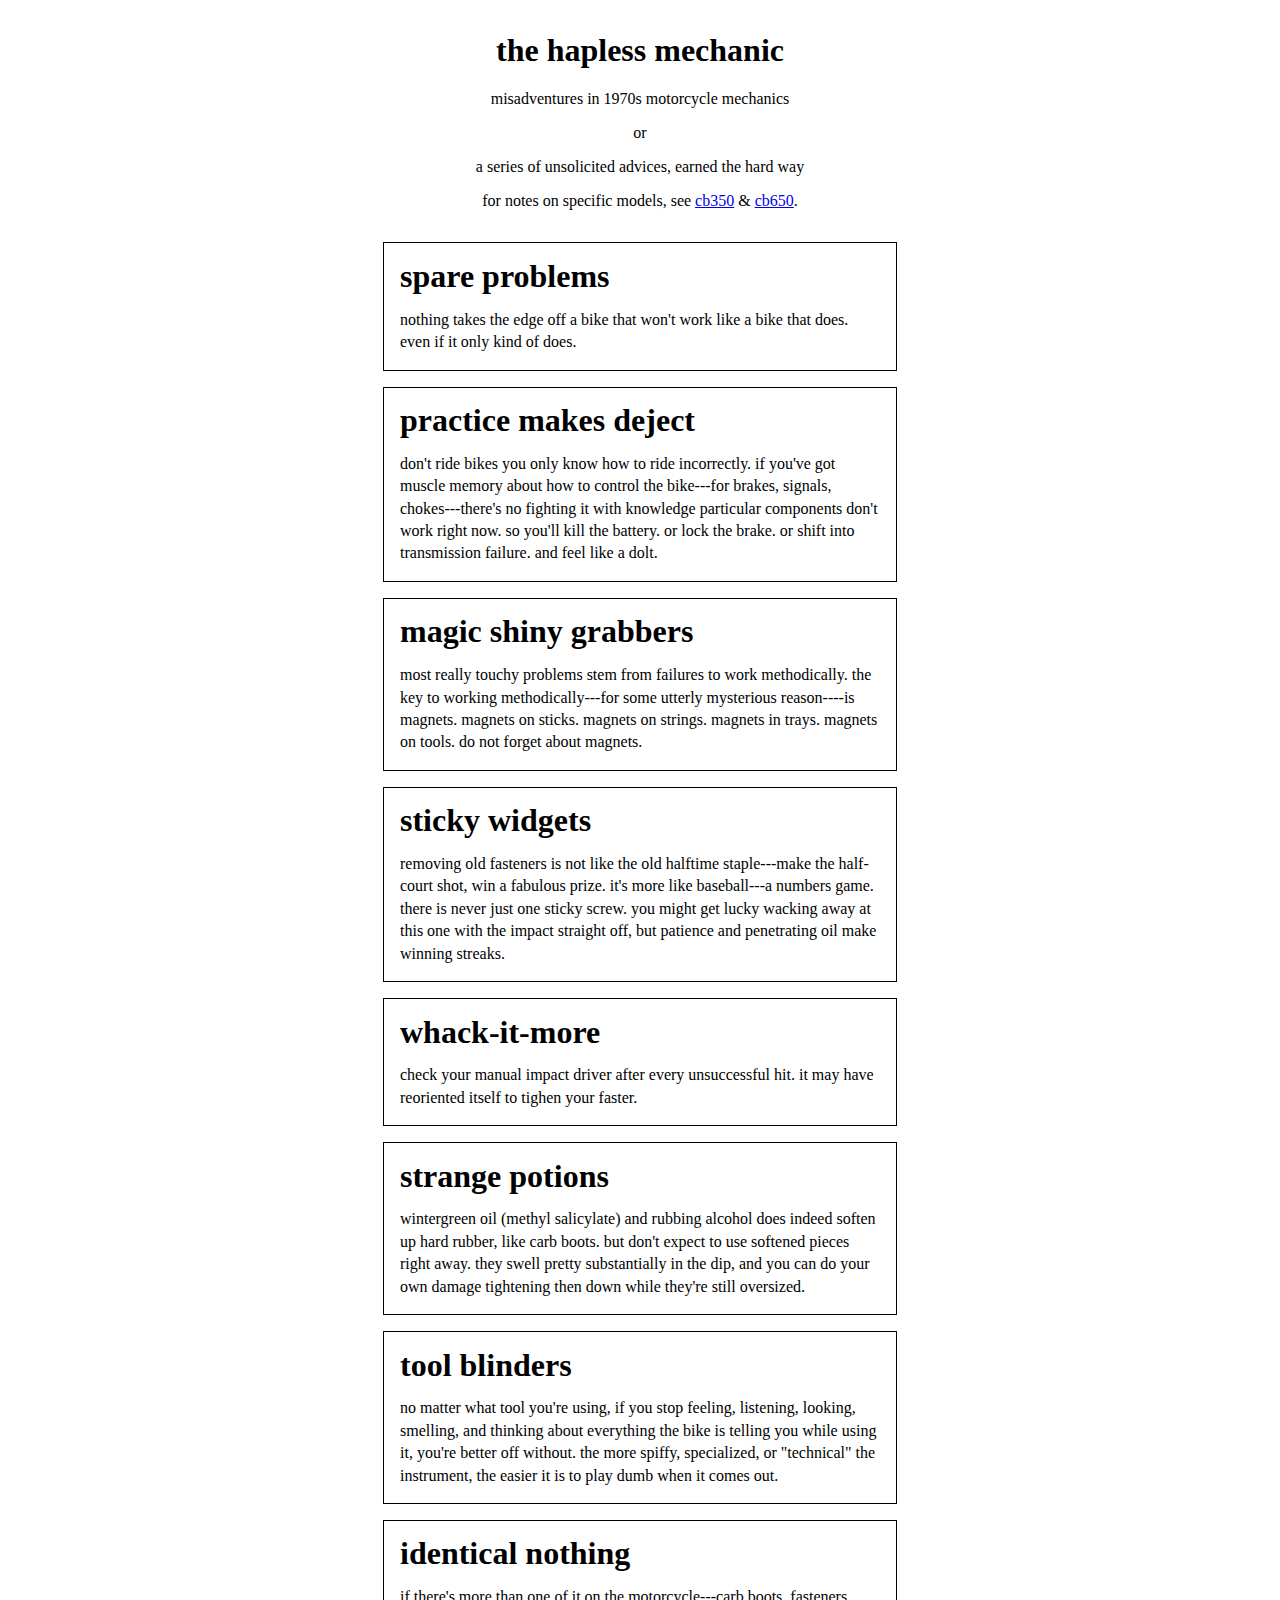
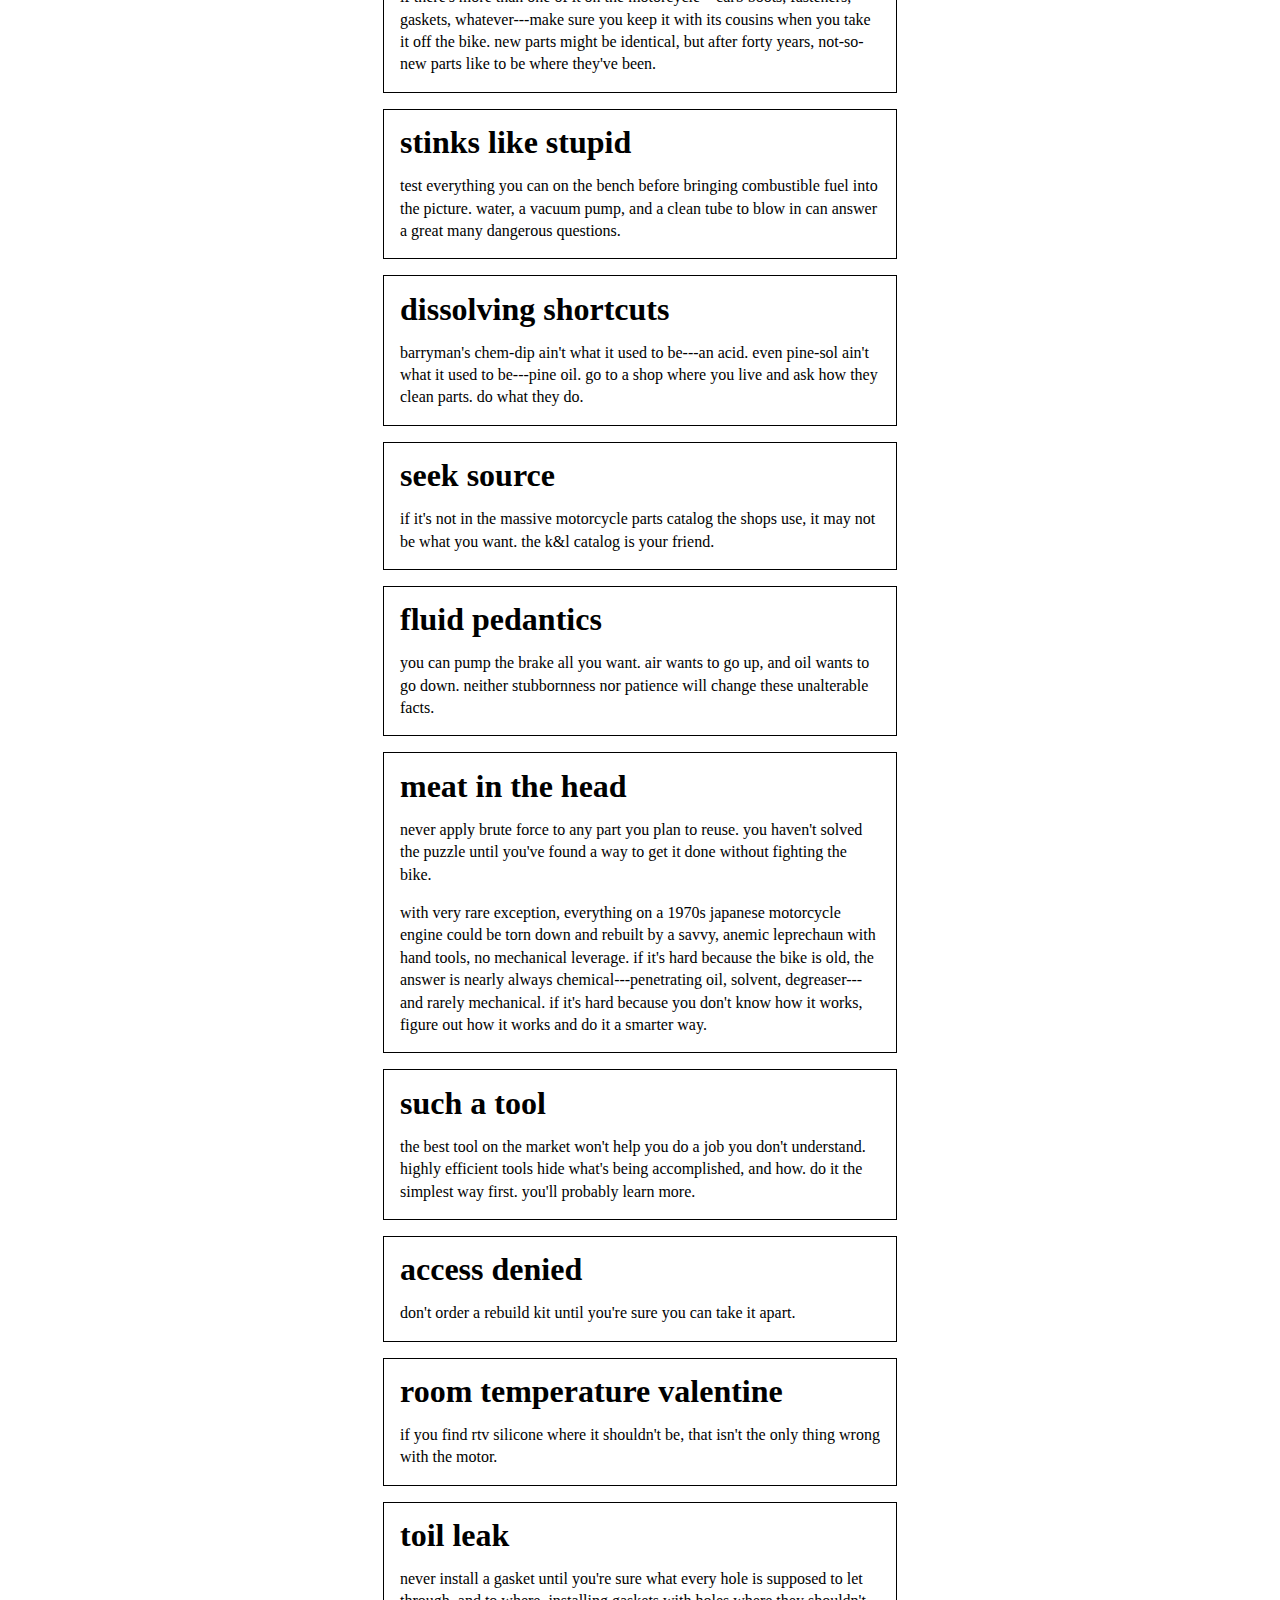
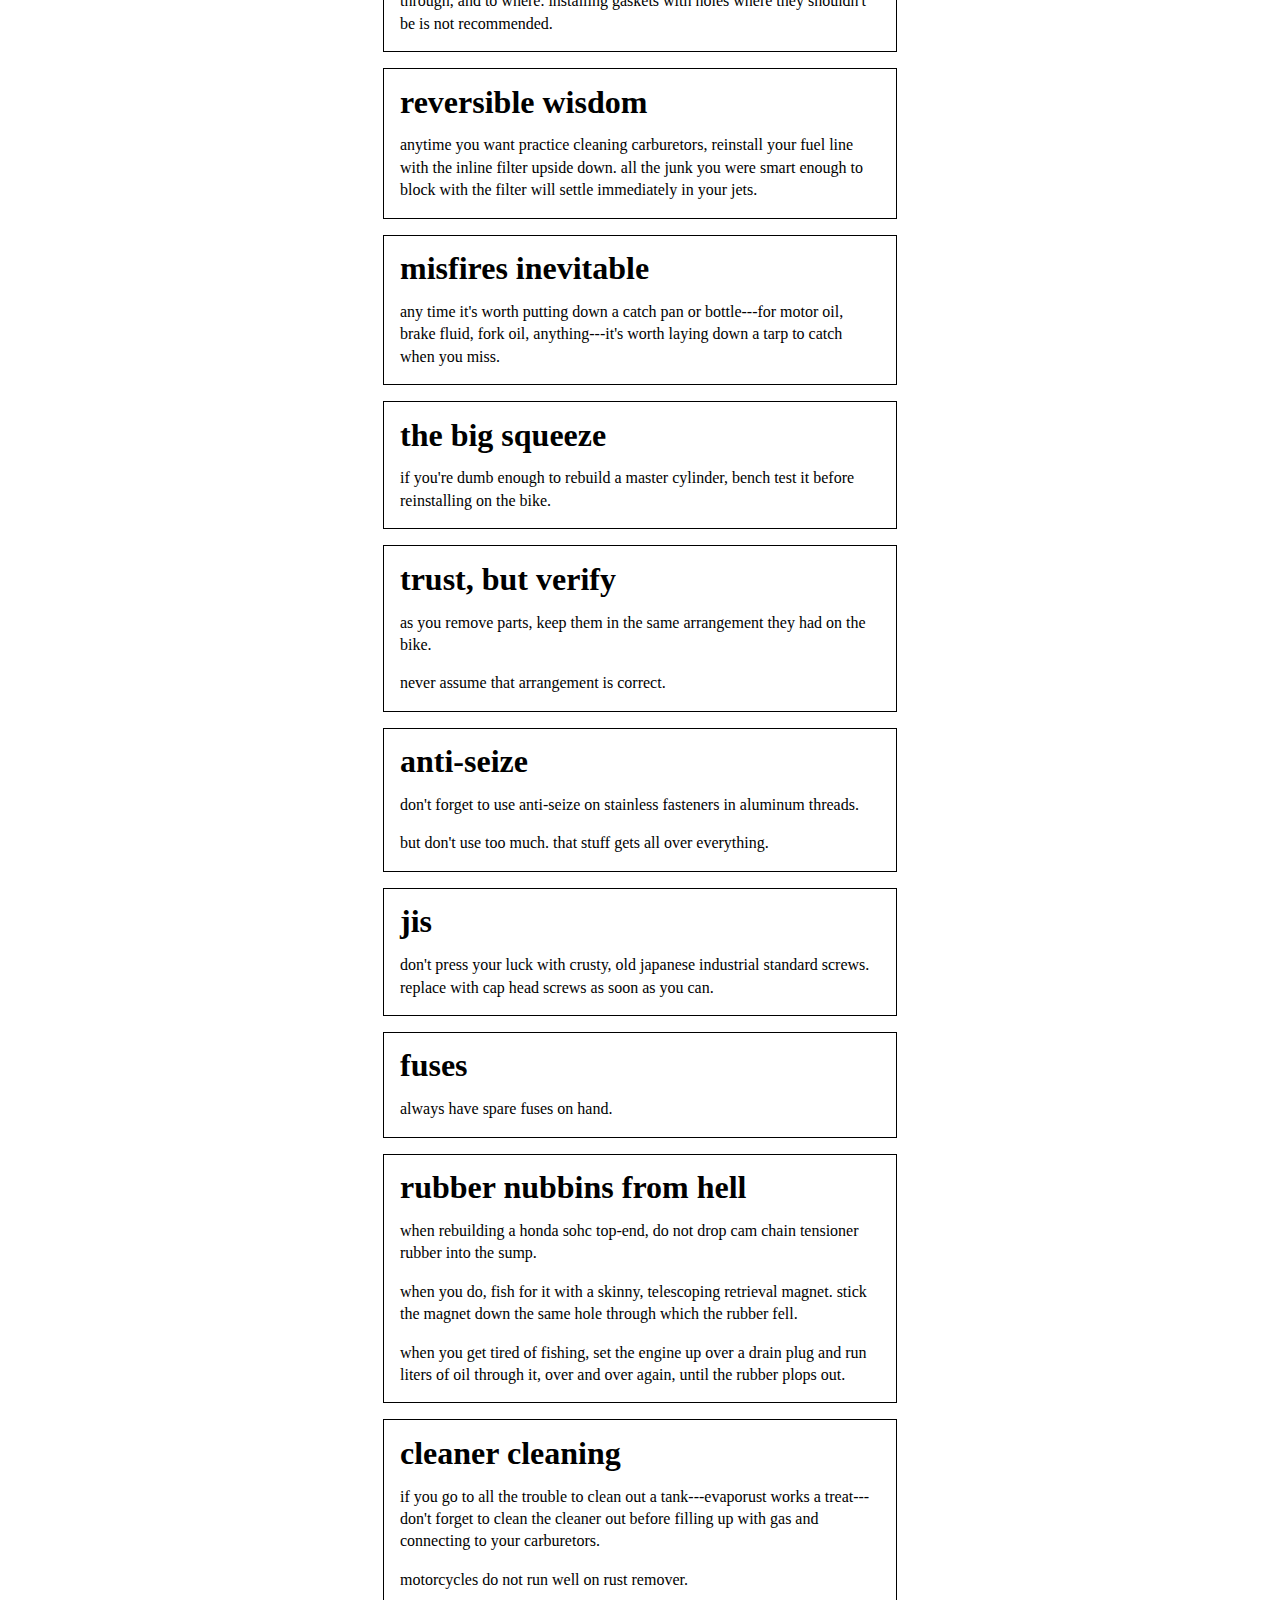
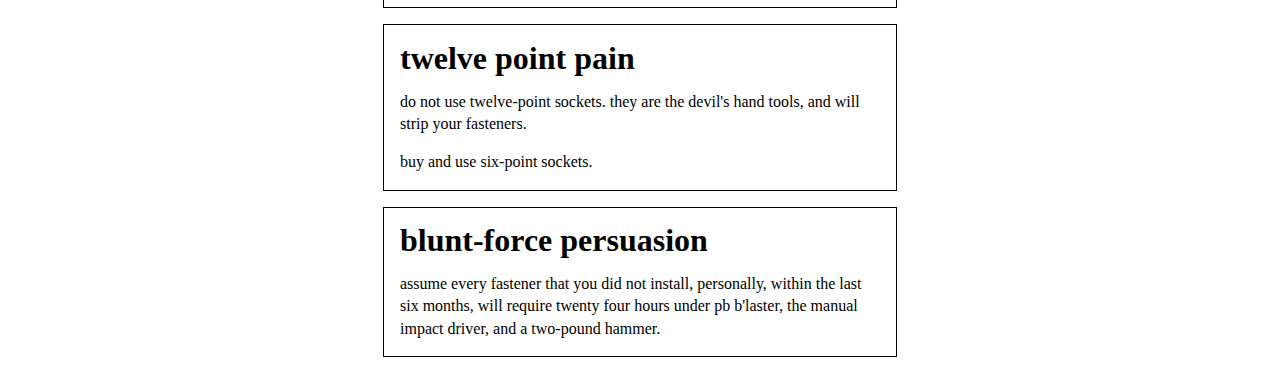
==== index.html @ 0951d763 "" ====
<!doctype html>
<html lang=en>
  <head>
    <meta charset=utf-8>
    <title>the hapless mechanic</title>
    <link rel=stylesheet href=styles.css>
  </head>

  <body>
    <header>
      <h1>The Hapless Mechanic</h1>
      <p>Misadventures in 1970s Motorcycle Mechanics</p>
      <p>or</p>
      <p>A series of unsolicited advices, earned the hard way</p>
      <p>
        For notes on specific models, see
        <a href="cb350.html">CB350</a> &amp;
        <a href="cb650.html">CB650</a>.
      </p>
    </header>

    <article id=number-27>
      <h1>Spare Problems</h1>
      <p>
        Nothing takes the edge off a bike that won't work like a bike
        that does.  Even if it only kind of does.
      </p>
    </article>

    <article id=number-27>
      <h1>Practice Makes Deject</h1>
      <p>
        Don't ride bikes you only know how to ride incorrectly.
        If you've got muscle memory about how to control the
        bike---for brakes, signals, chokes---there's no fighting it
        with knowledge particular components don't work right now.
        So you'll kill the battery.  Or lock the brake.  Or shift
        into transmission failure.  And feel like a dolt.
      </p>
    </article>

    <article id=number-26>
      <h1>Magic Shiny Grabbers</h1>
      <p>
        Most really touchy problems stem from failures to work
        methodically.  The key to working methodically---for some
        utterly mysterious reason----is magnets.  Magnets on sticks.
        Magnets on strings.  Magnets in trays.  Magnets on tools.
        Do not forget about magnets.
      </p>
    </article>

    <article id=number-25>
      <h1>Sticky Widgets</h1>
      <p>
        Removing old fasteners is not like the old halftime
        staple---make the half-court shot, win a fabulous prize.
        It's more like baseball---a numbers game.  There is never
        just one sticky screw.  You might get lucky wacking away
        at this one with the impact straight off, but patience and
        penetrating oil make winning streaks.
      </p>
    </article>

    <article id=number-24>
      <h1>Whack-it-More</h1>
      <p>
        Check your manual impact driver after every unsuccessful hit.
        It may have reoriented itself to tighen your faster.
      </p>
    </article>

    <article id=number-23>
      <h1>Strange Potions</h1>
      <p>
        Wintergreen oil (methyl salicylate) and rubbing alcohol does
        indeed soften up hard rubber, like carb boots.  But don't
        expect to use softened pieces right away.  They swell pretty
        substantially in the dip, and you can do your own damage
        tightening then down while they're still oversized.
      </p>
    </article>

    <article id=number-22>
      <h1>Tool Blinders</h1>
      <p>
        No matter what tool you're using, if you stop feeling,
        listening, looking, smelling, and thinking about everything the
        bike is telling you while using it, you're better off without.
        The more spiffy, specialized, or "technical" the instrument,
        the easier it is to play dumb when it comes out.
      </p>
    </article>

    <article id=number-21>
      <h1>Identical Nothing</h1>
      <p>
        If there's more than one of it on the motorcycle---carb boots,
        fasteners, gaskets, whatever---make sure you keep it with
        its cousins when you take it off the bike.  New parts might
        be identical, but after forty years, not-so-new parts like
        to be where they've been.
      </p>
    </article>

    <article id=number-20>
      <h1>Stinks Like Stupid</h1>
      <p>
        Test everything you can on the bench before bringing
        combustible fuel into the picture.  Water, a vacuum pump,
        and a clean tube to blow in can answer a great many dangerous
        questions.
      </p>
    </article>

    <article id=number-19>
      <h1>Dissolving Shortcuts</h1>
      <p>
        Barryman's Chem-Dip ain't what it used to be---an acid.
        Even Pine-Sol ain't what it used to be---pine oil.
        Go to a shop where you live and ask how they clean parts.
        Do what they do.
      </p>
    </article>

    <article id=number-18>
      <h1>Seek Source</h1>
      <p>
        If it's not in the massive motorcycle parts catalog the shops
        use, it may not be what you want.  The K&amp;L catalog is
        your friend.
      </p>
    </article>

    <article id=number-17>
      <h1>Fluid Pedantics</h1>
      <p>
        You can pump the brake all you want.  Air wants to go up,
        and oil wants to go down.  Neither stubbornness nor patience
        will change these unalterable facts.
      </p>
    </article>

    <article id=number-16>
      <h1>Meat in the Head</h1>
      <p>
        Never apply brute force to any part you plan to reuse.
        You haven't solved the puzzle until you've found a way to
        get it done without fighting the bike.
      </p>
      <p>
        With very rare exception, everything on a 1970s Japanese
        motorcycle engine could be torn down and rebuilt by a savvy,
        anemic leprechaun with hand tools, no mechanical leverage.
        If it's hard because the bike is old, the answer is nearly
        always chemical---penetrating oil, solvent, degreaser---and
        rarely mechanical.  If it's hard because you don't know how
        it works, figure out how it works and do it a smarter way.
      </p>
    </article>

    <article id=number-15>
      <h1>Such a Tool</h1>
      <p>
        The best tool on the market won't help you do a job you
        don't understand.  Highly efficient tools hide what's
        being accomplished, and how.  Do it the simplest way first.
        You'll probably learn more.
      </p>
    </article>

    <article id=number-14>
      <h1>Access Denied</h1>
      <p>
        Don't order a rebuild kit until you're sure you can take
        it apart.
      </p>
    </article>

    <article id=number-13>
      <h1>Room Temperature Valentine</h1>
      <p>
        If you find RTV silicone where it shouldn't be, that isn't
        the only thing wrong with the motor.
      </p>
    </article>

    <article id=number-12>
      <h1>Toil Leak</h1>
      <p>
        Never install a gasket until you're sure what every hole is
        supposed to let through, and to where.  Installing gaskets
        with holes where they shouldn't be is not recommended.
      </p>
    </article>

    <article id=number-11>
      <h1>Reversible Wisdom</h1>
      <p>
        Anytime you want practice cleaning carburetors, reinstall your
        fuel line with the inline filter upside down.  All the junk
        you were smart enough to block with the filter will settle
        immediately in your jets.
      </p>
    </article>

    <article id=number-10>
      <h1>Misfires Inevitable</h1>
      <p>
        Any time it's worth putting down a catch pan or bottle---for
        motor oil, brake fluid, fork oil, anything---it's worth
        laying down a tarp to catch when you miss.
      </p>
    </article>

    <article id=number-9>
      <h1>The Big Squeeze</h1>
      <p>
        If you're dumb enough to rebuild a master cylinder, bench
        test it before reinstalling on the bike.
      </p>
    </article>

    <article id=number-8>
      <h1>Trust, But Verify</h1>
      <p>
        As you remove parts, keep them in the same arrangement they
        had on the bike.
      </p>
      <p>
        Never assume that arrangement is correct.
      </p>
    </article>

    <article id=number-7>
      <h1>Anti-seize</h1>
      <p>
        Don't forget to use anti-seize on stainless fasteners in
        aluminum threads.
      </p>
      <p>
        But don't use too much.  That stuff gets all over everything.
      </p>
    </article>

    <article id=number-6>
      <h1>JIS</h1>
      <p>
        Don't press your luck with crusty, old Japanese Industrial Standard screws.
        Replace with cap head screws as soon as you can.
      </p>
    </article>

    <article id=number-5>
      <h1>Fuses</h1>
      <p>
        Always have spare fuses on hand.
      </p>
    </article>

    <article id=number-4>
      <h1>Rubber Nubbins from Hell</h1>
      <p>
        When rebuilding a Honda SOHC top-end, do not drop cam chain
        tensioner rubber into the sump.
      </p>
      <p>
        When you do, fish for it with a skinny, telescoping retrieval
        magnet.  Stick the magnet down the same hole through which
        the rubber fell.
      </p>
      <p>
        When you get tired of fishing, set the engine up over a drain
        plug and run liters of oil through it, over and over again,
        until the rubber plops out.
      </p>
    </article>

    <article id=number-3>
      <h1>Cleaner Cleaning</h1>
      <p>
        If you go to all the trouble to clean out a tank---EvapoRust
        works a treat---don't forget to clean the cleaner out before
        filling up with gas and connecting to your carburetors.
      </p>
      <p>
        Motorcycles do not run well on rust remover.
      </p>
    </article>

    <article id=number-2>
      <h1>Twelve Point Pain</h1>
      <p>
        Do not use twelve-point sockets.  They are the Devil's
        hand tools, and will strip your fasteners.
      </p>
      <p>
        Buy and use six-point sockets.
      </p>
    </article>

    <article id=number-1>
      <h1>Blunt-Force Persuasion</h1>
      <p>
        Assume every fastener that you did not install, personally,
        within the last six months, will require twenty four hours
        under PB B'Laster, the manual impact driver, and a two-pound
        hammer.
      </p>
    </article>
  </body>
</html>
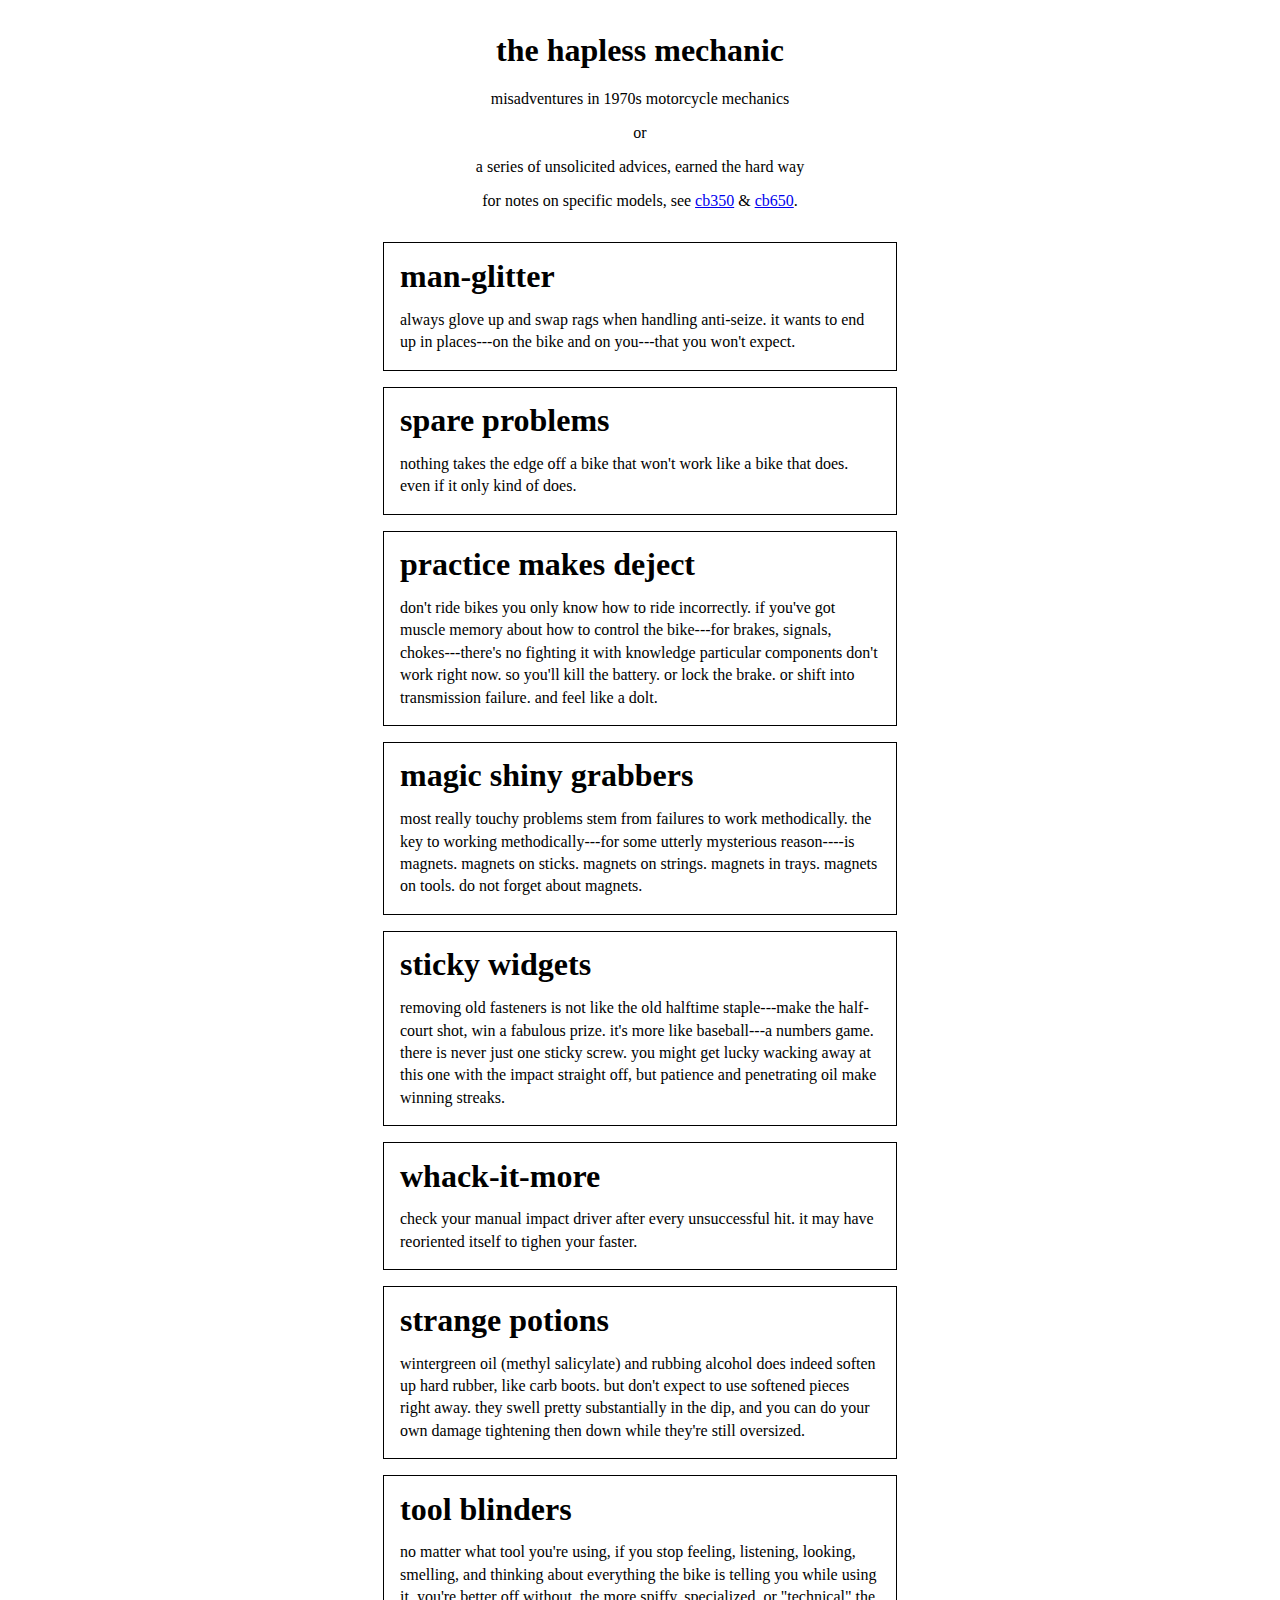
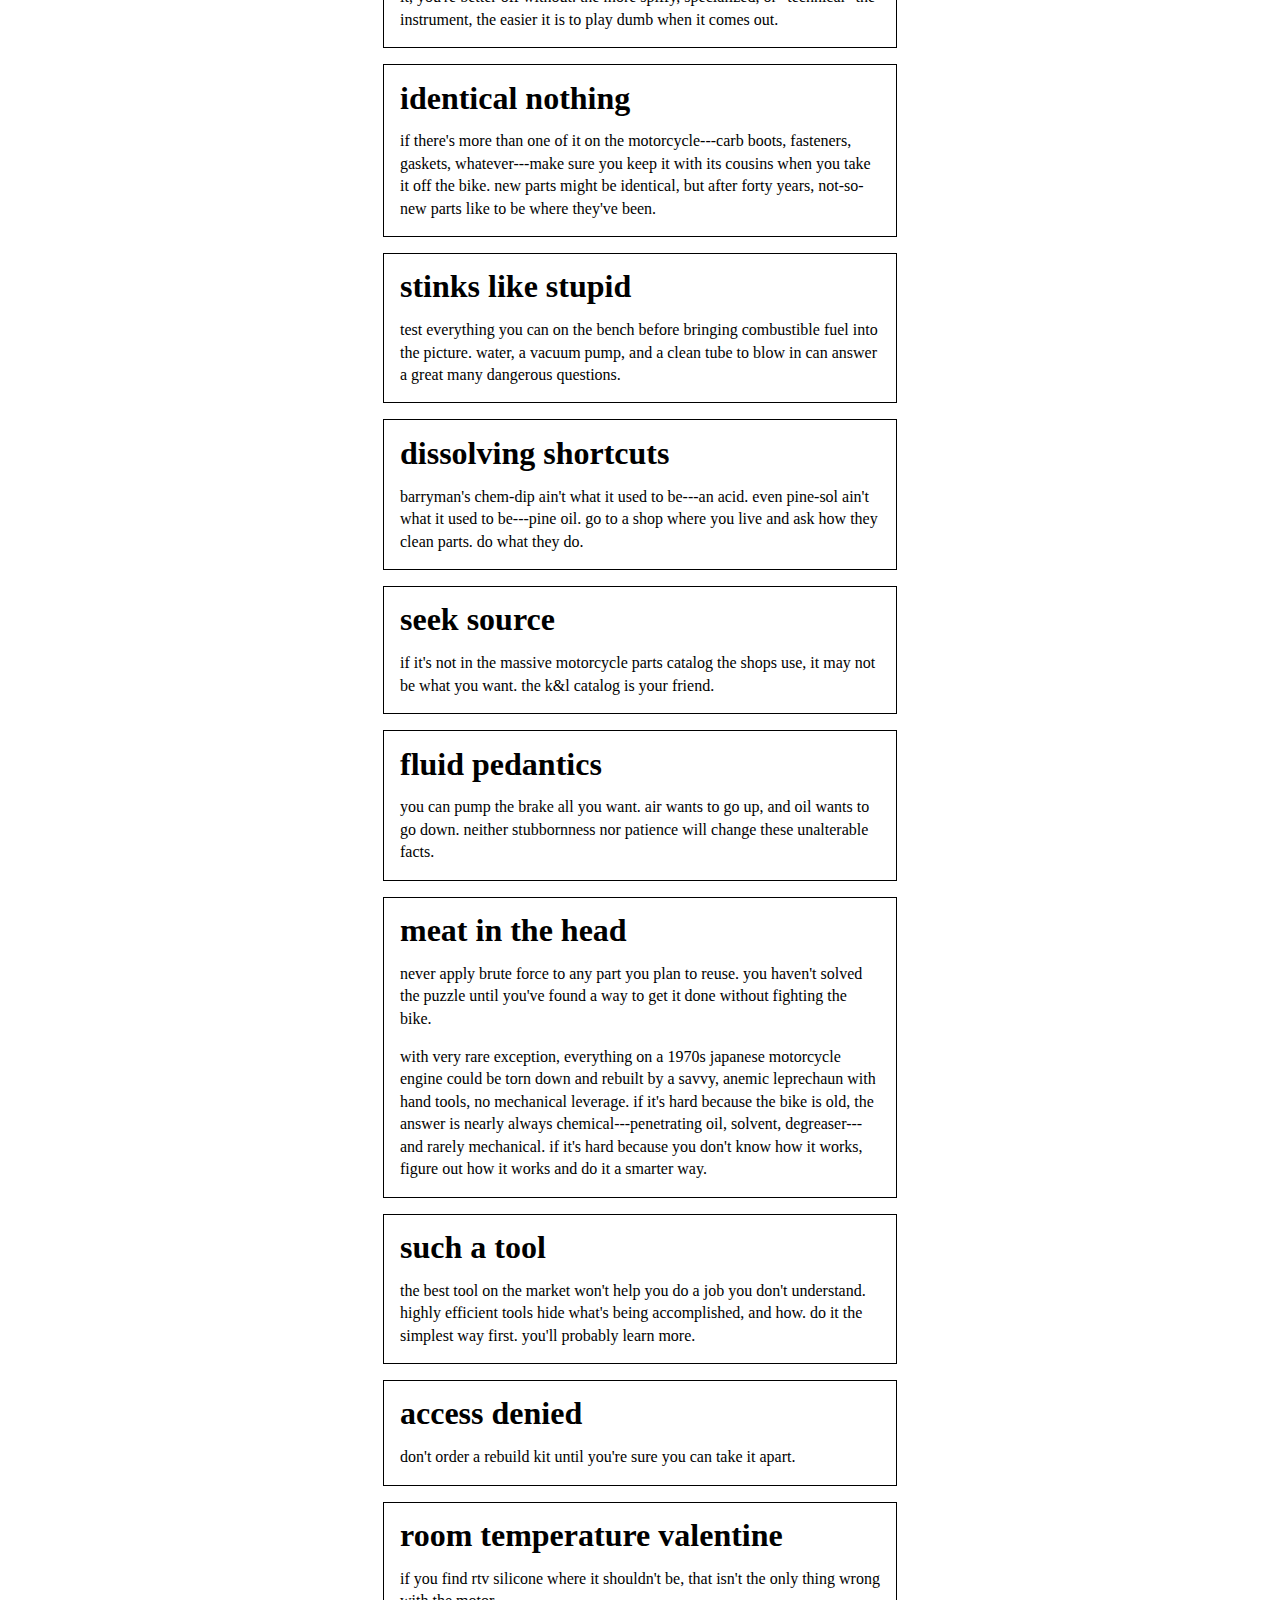
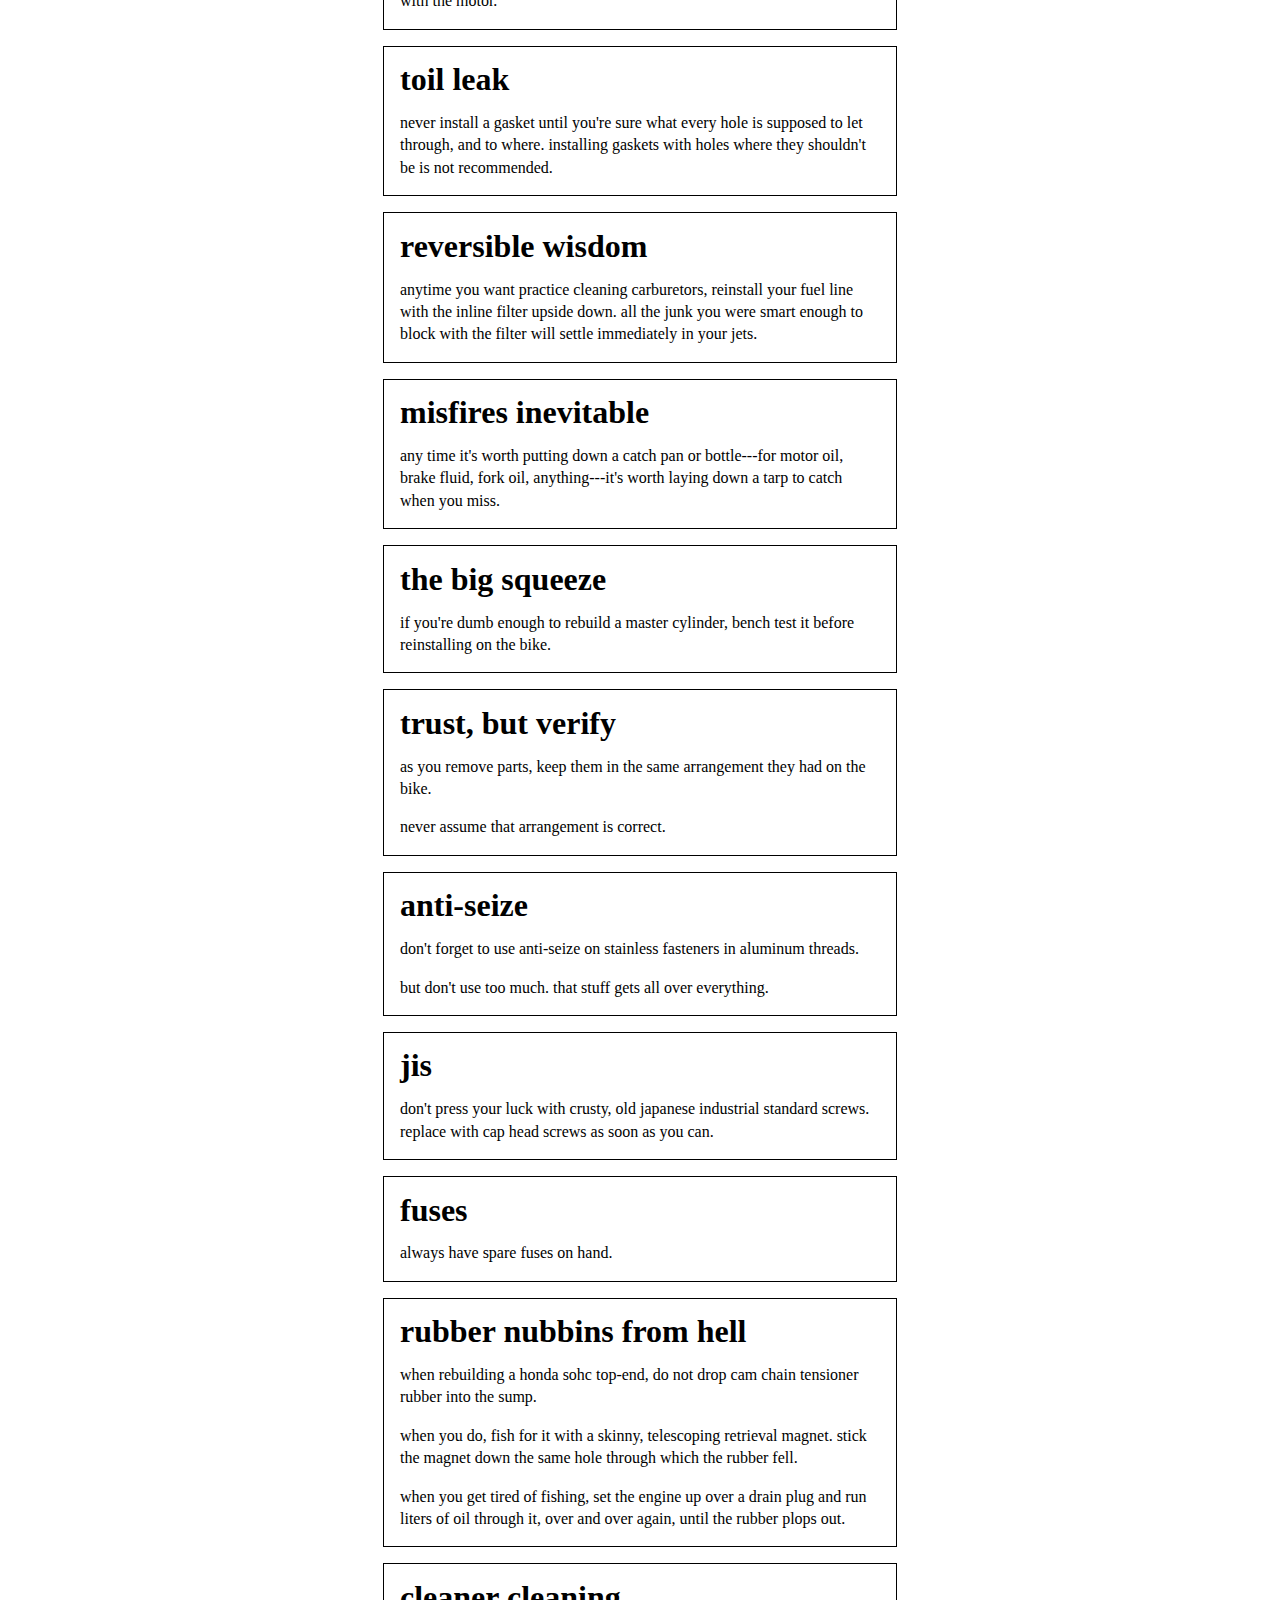
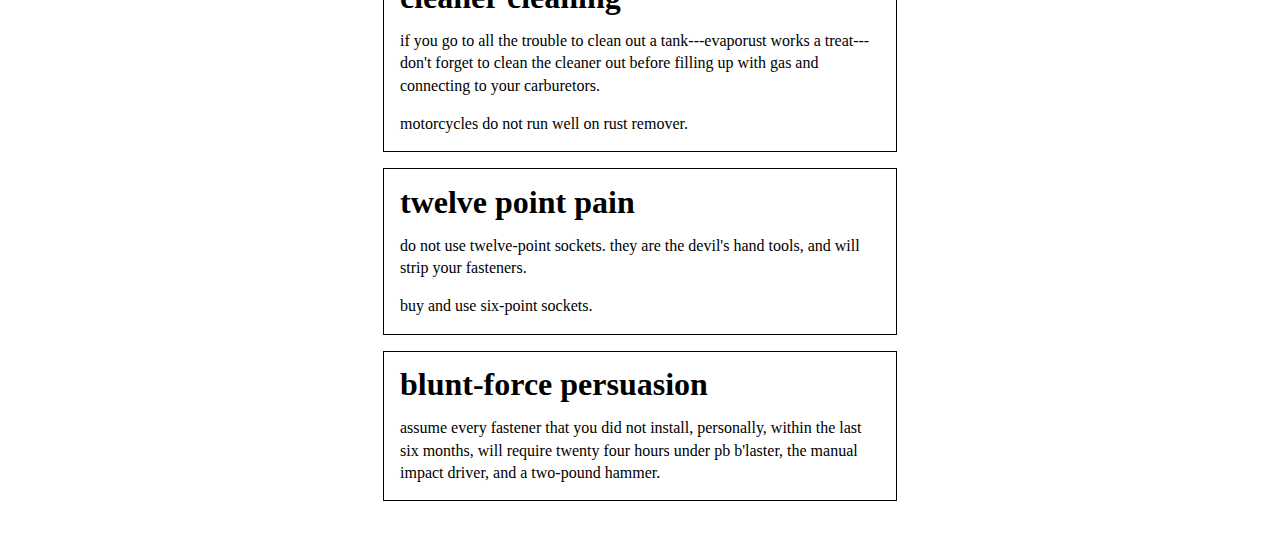
==== commit cd223cb2: "" ====
--- a/index.html
+++ b/index.html
@@ -19,7 +19,16 @@
       </p>
     </header>
 
-    <article id=number-27>
+    <article id=number-29>
+      <h1>Man-Glitter</h1>
+      <p>
+        Always glove up and swap rags when handling anti-seize.
+        It wants to end up in places---on the bike and on you---that
+        you won't expect.
+      </p>
+    </article>
+
+    <article id=number-28>
       <h1>Spare Problems</h1>
       <p>
         Nothing takes the edge off a bike that won't work like a bike
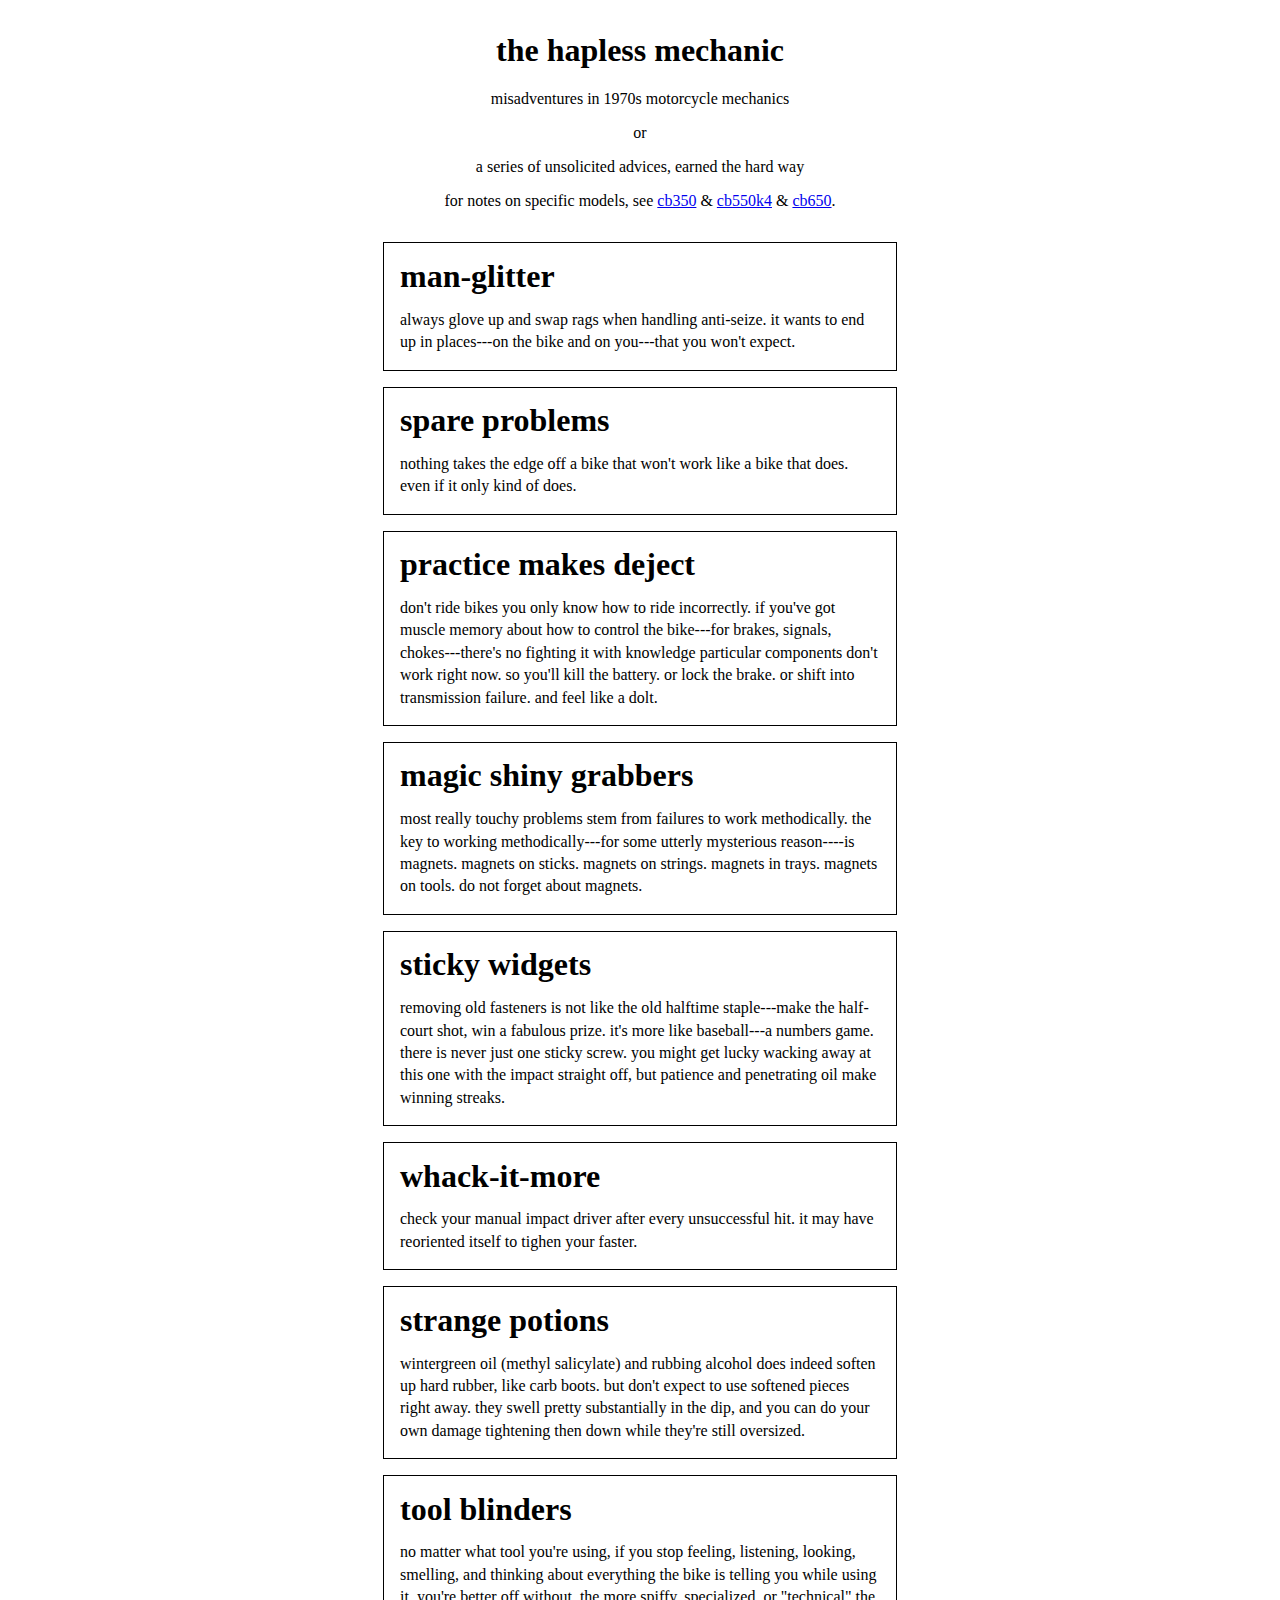
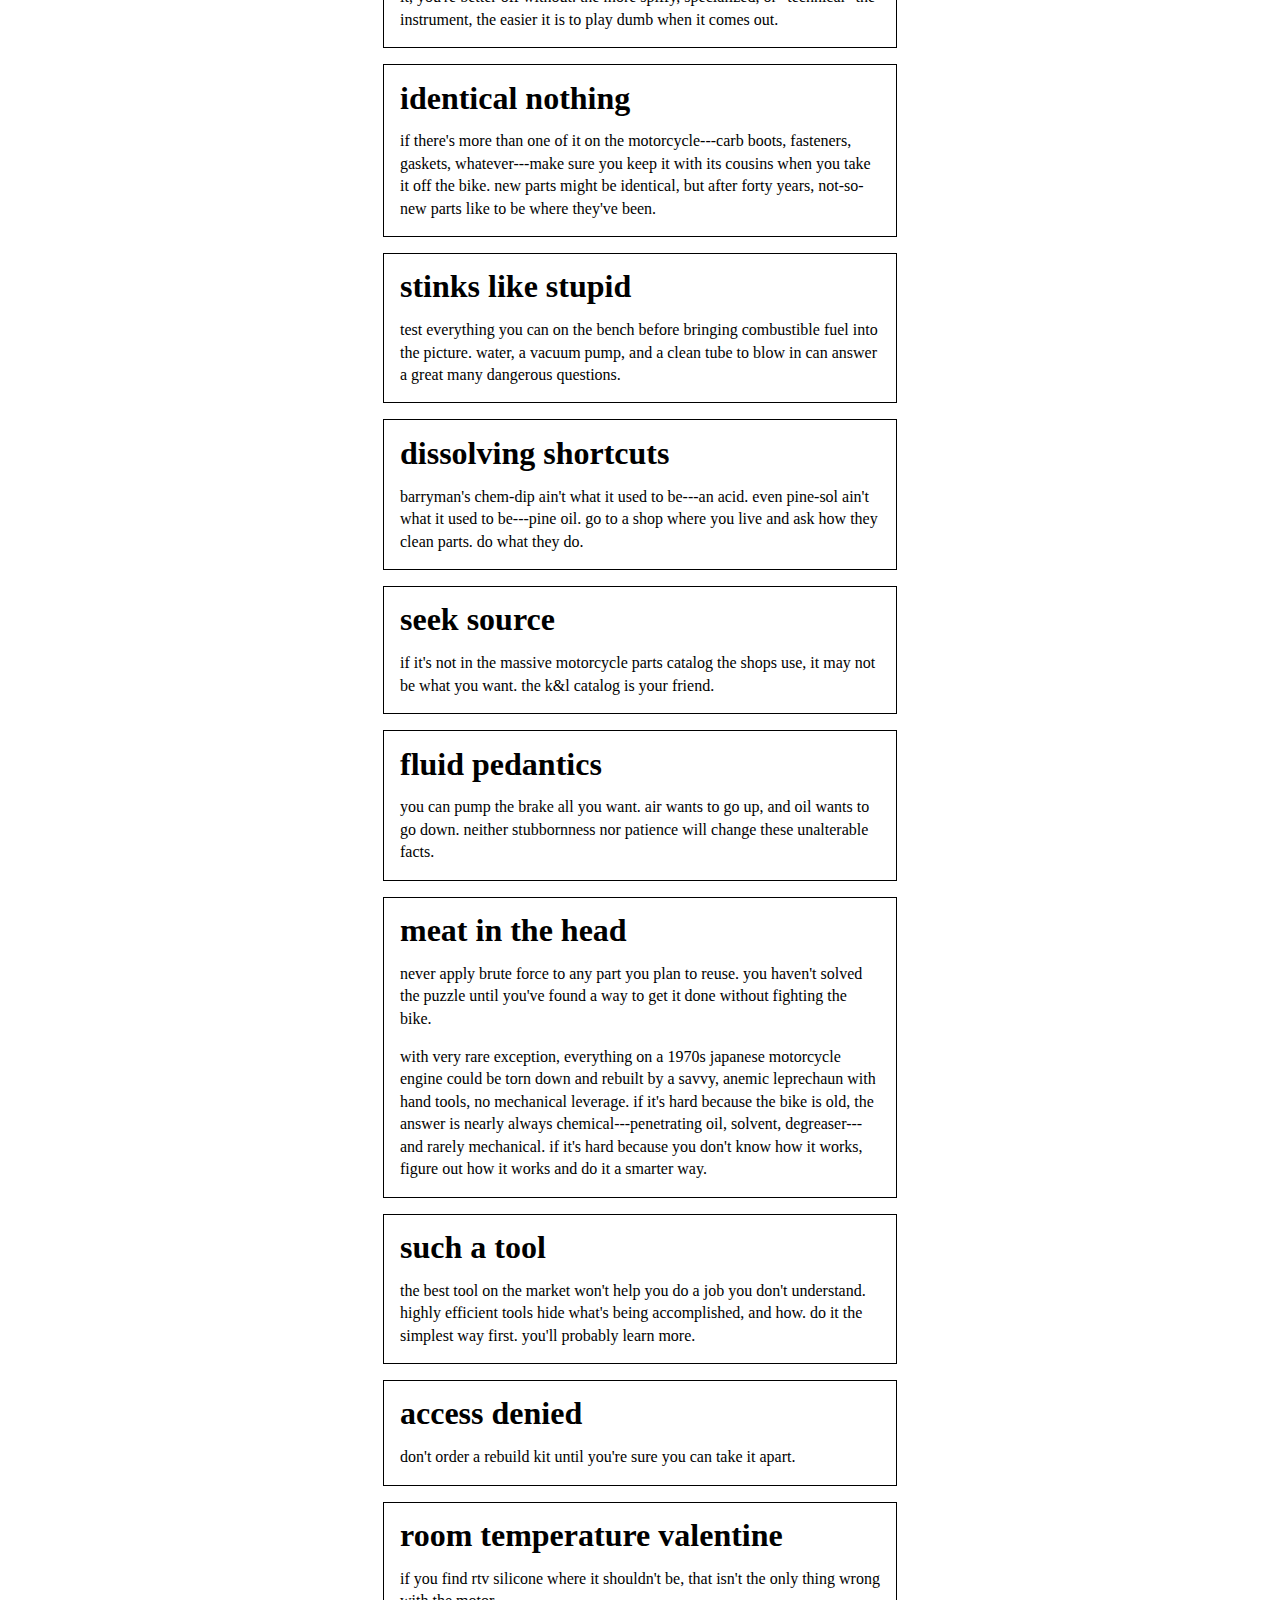
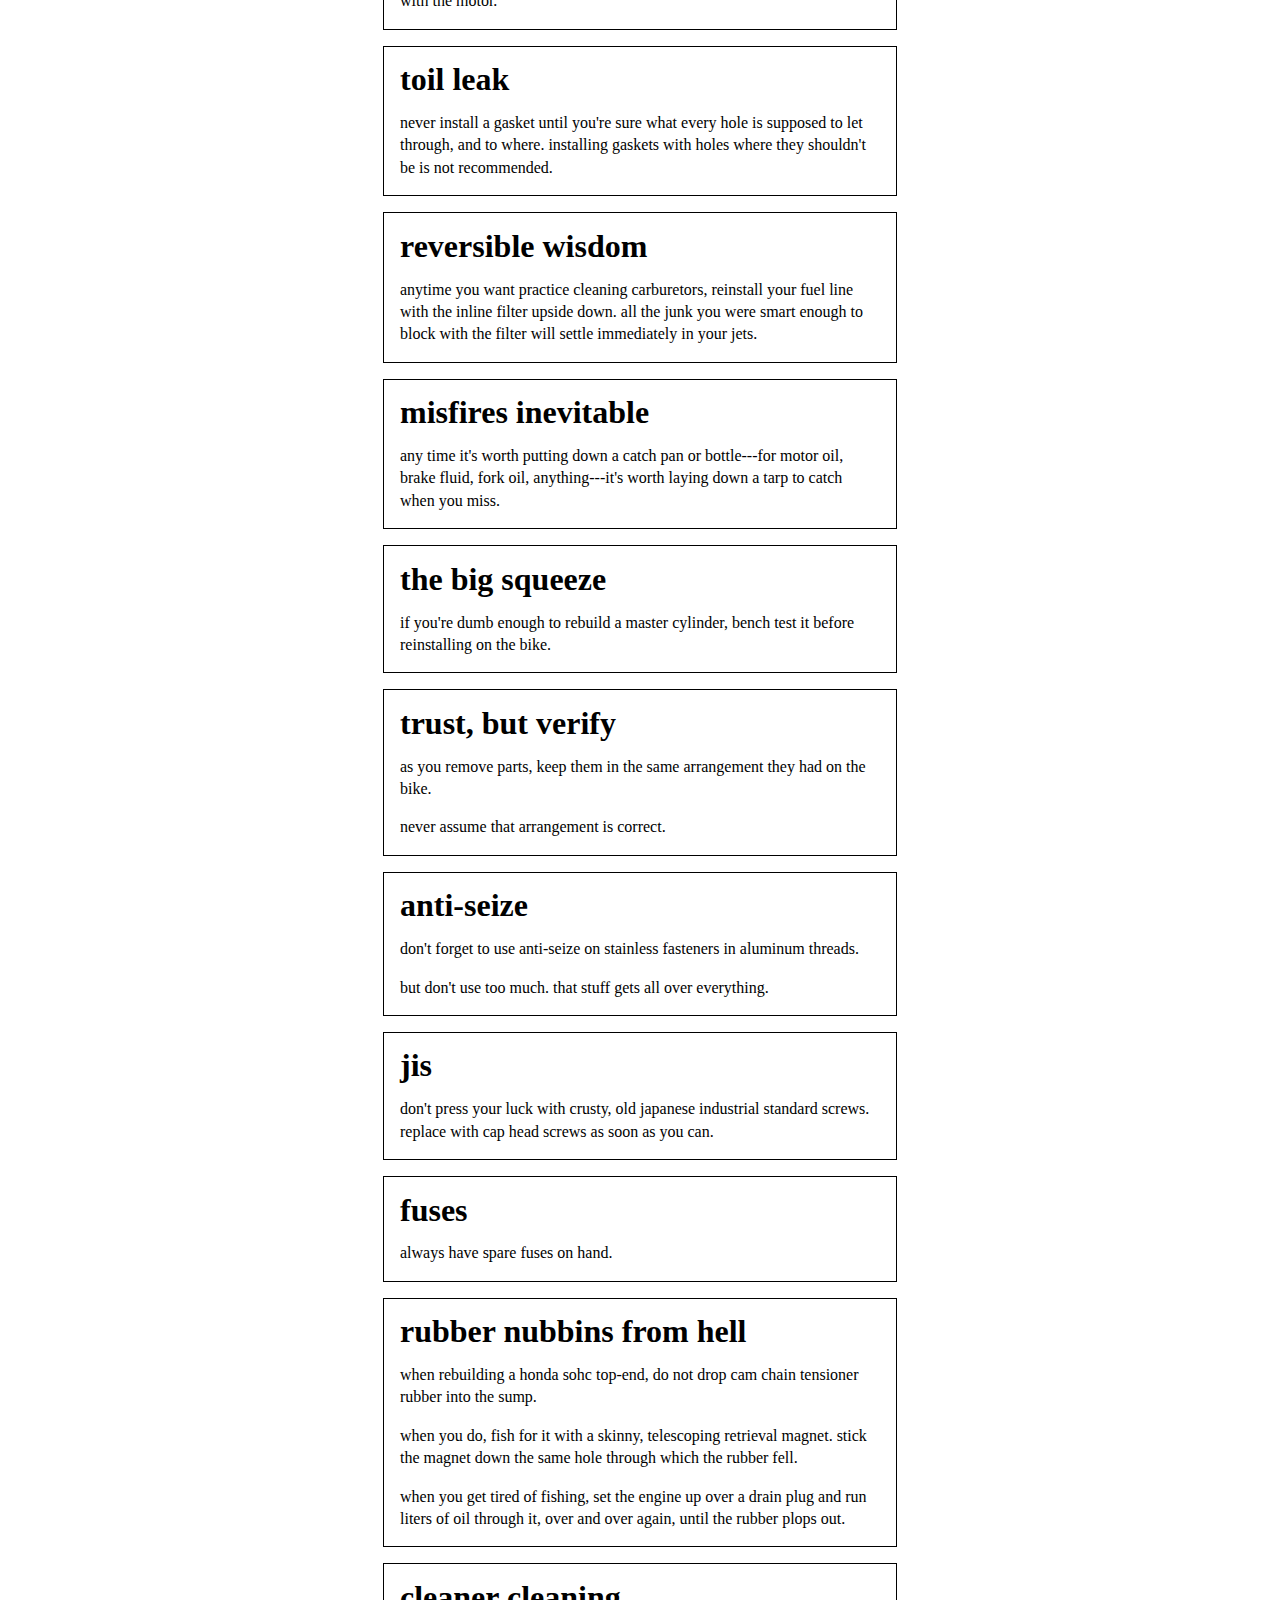
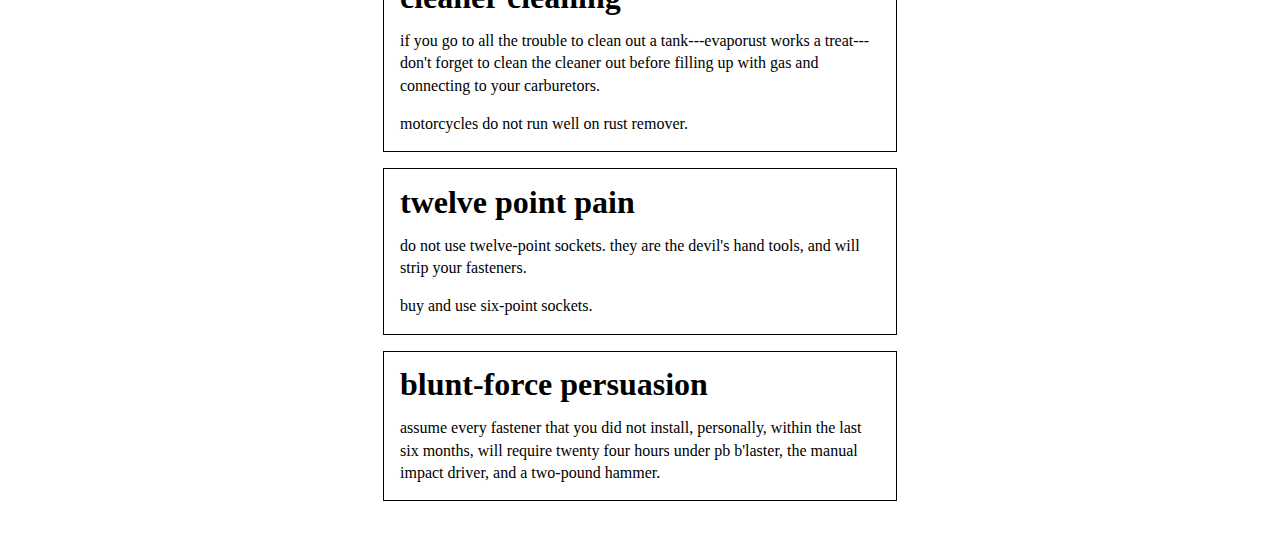
==== commit 33619fd5: "Add CB550 page." ====
--- a/index.html
+++ b/index.html
@@ -15,6 +15,7 @@
       <p>
         For notes on specific models, see
         <a href="cb350.html">CB350</a> &amp;
+        <a href="cb550.html">CB550K4</a> &amp;
         <a href="cb650.html">CB650</a>.
       </p>
     </header>
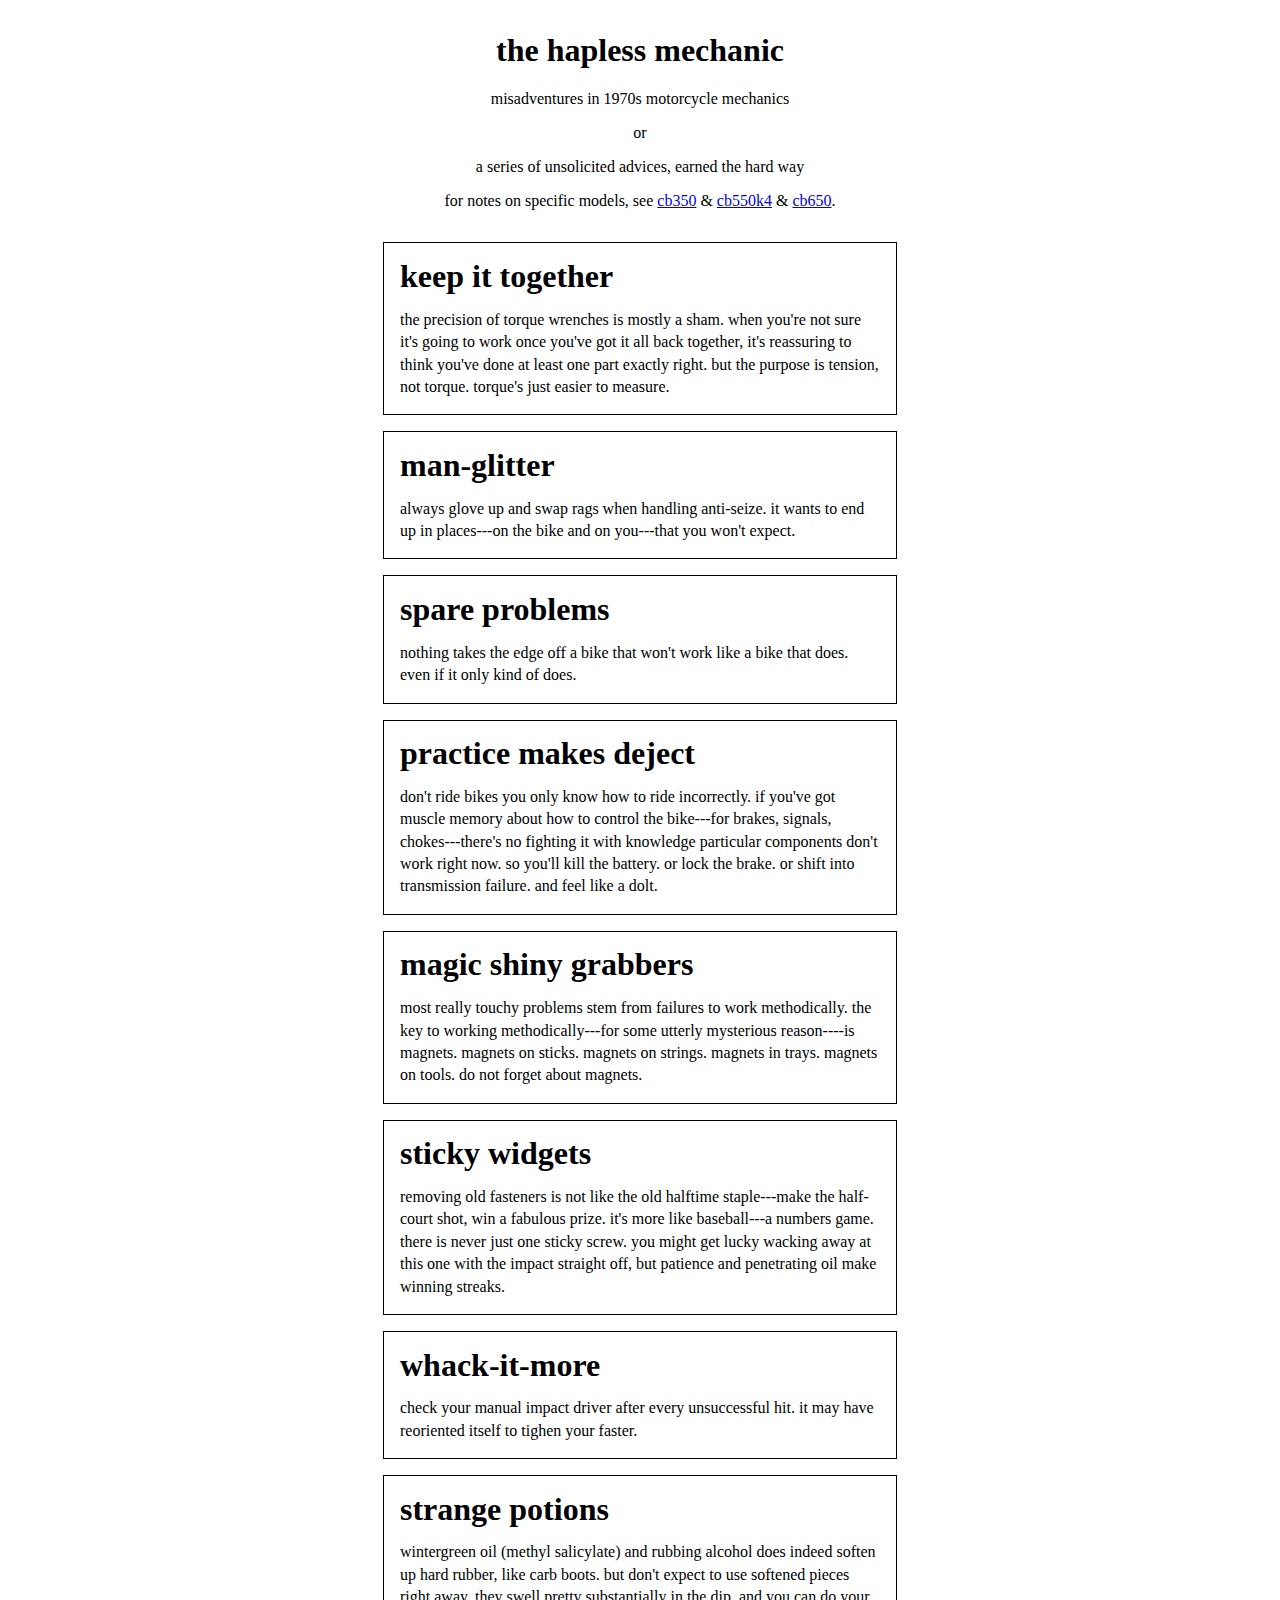
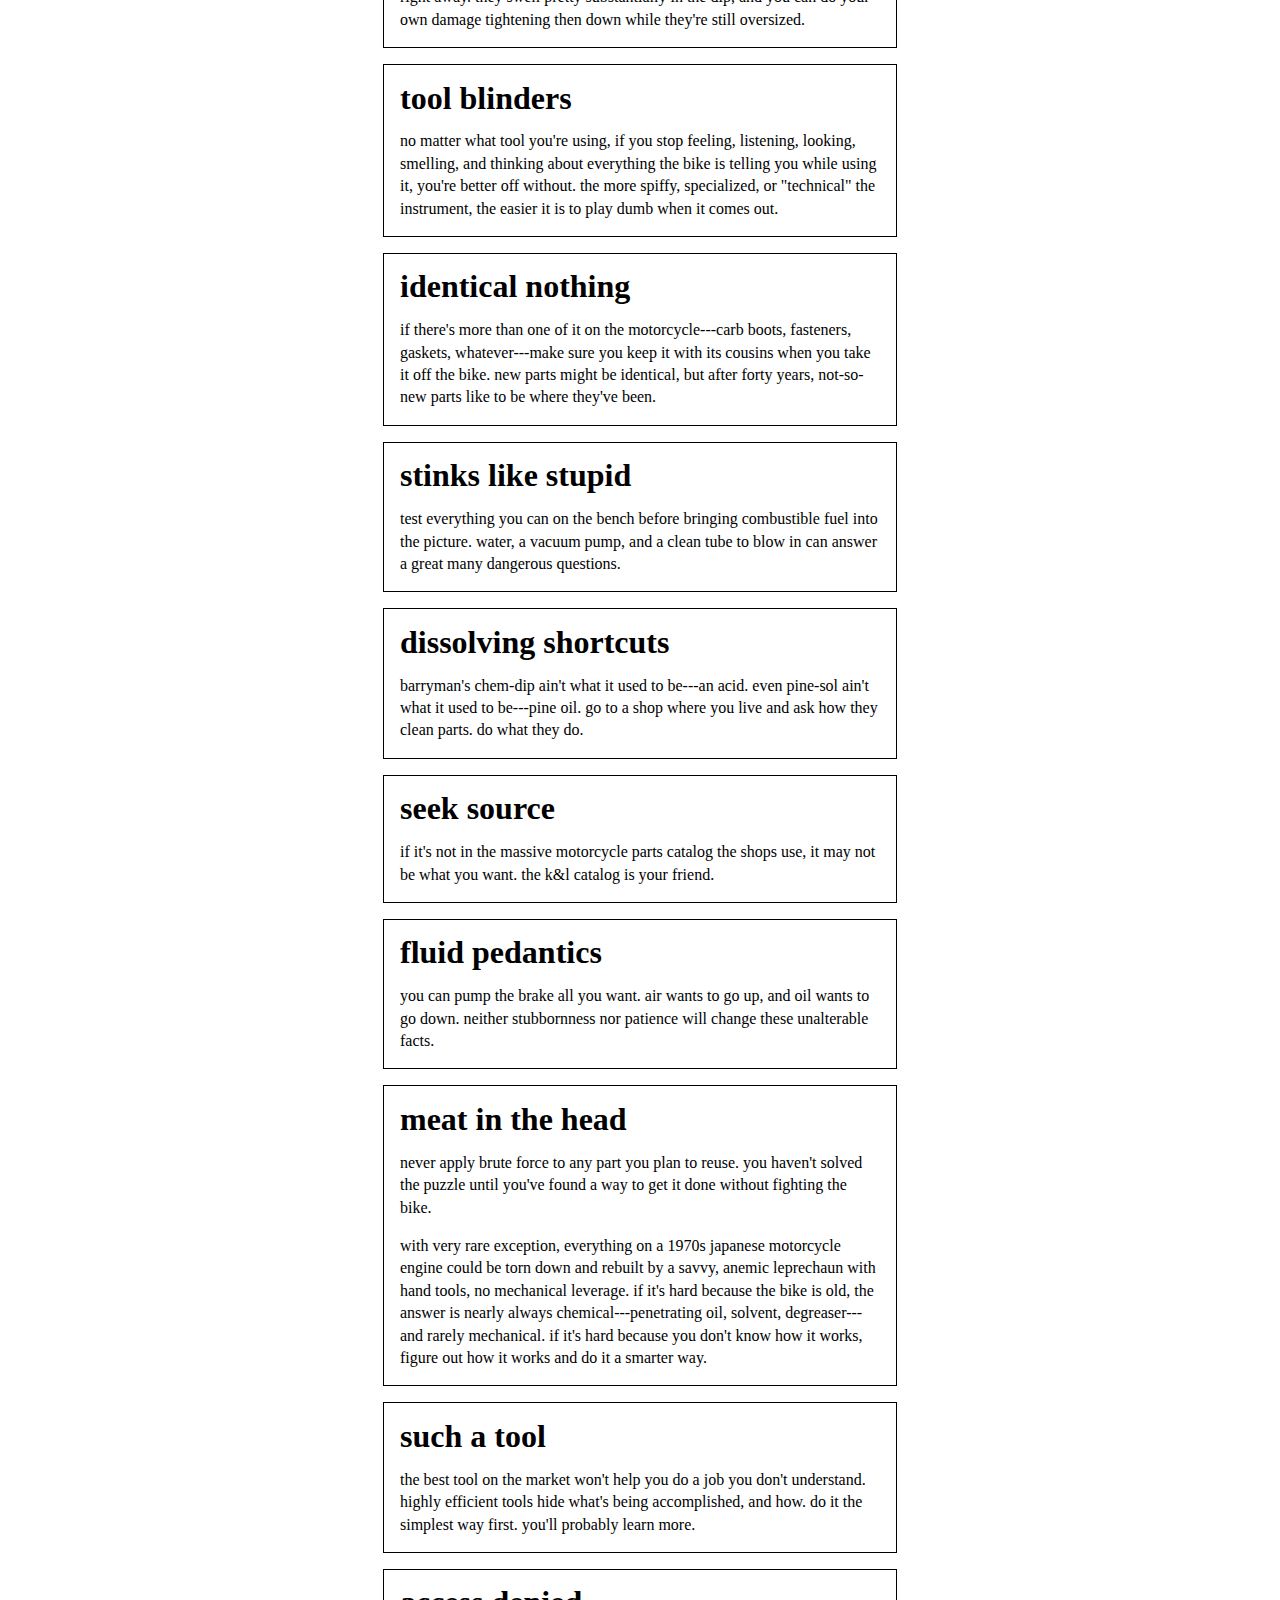
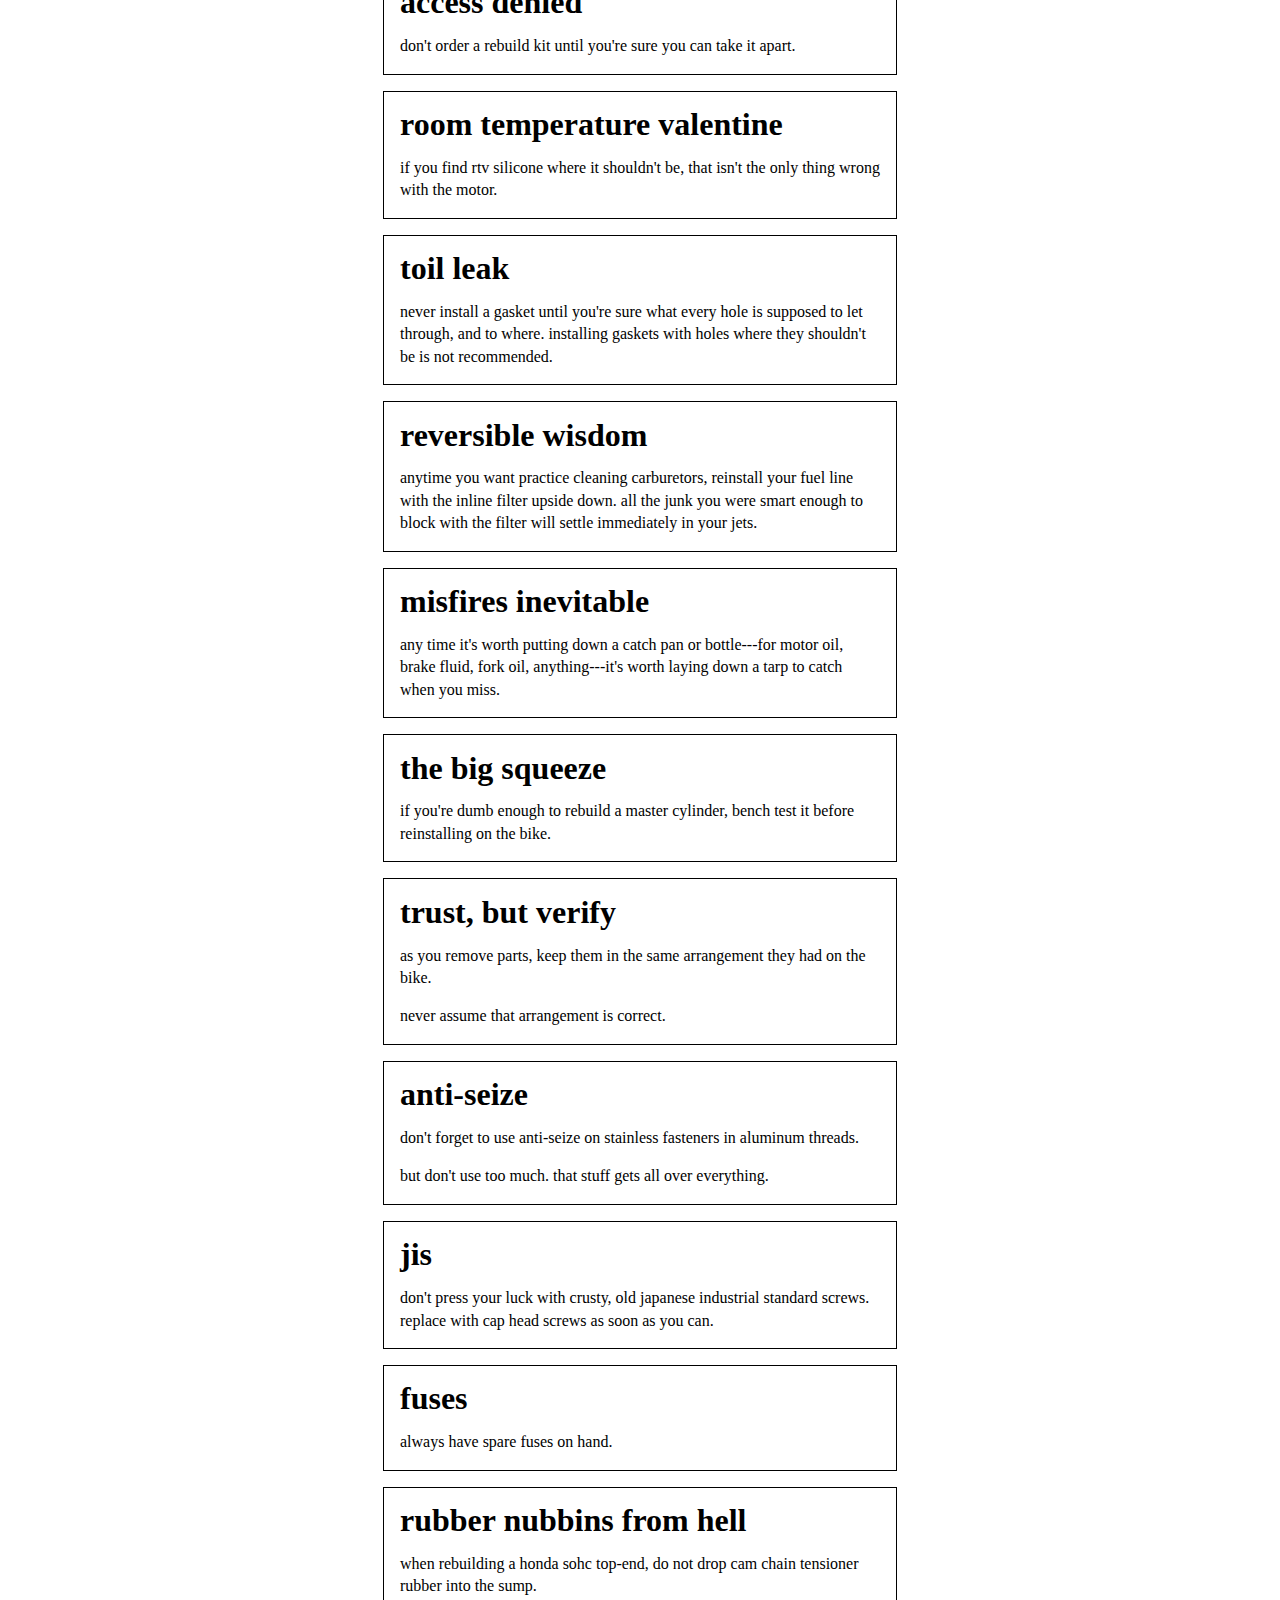
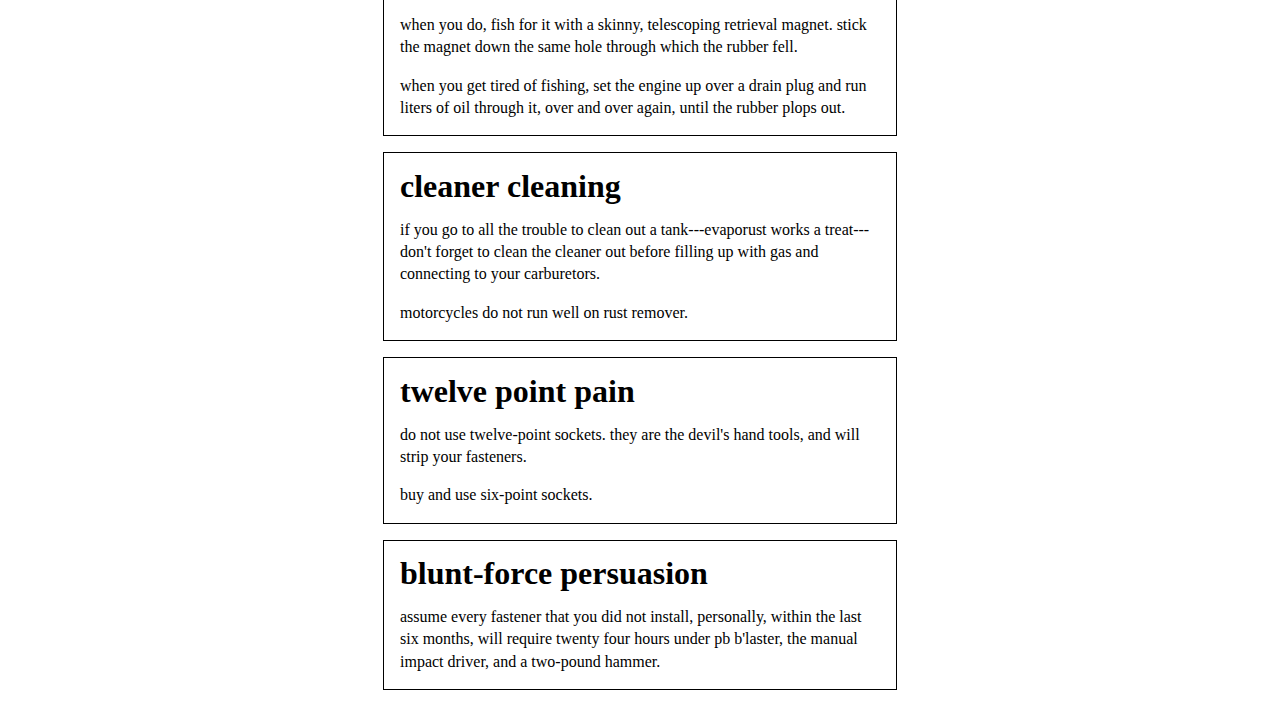
==== commit 8fe48c70: "" ====
--- a/index.html
+++ b/index.html
@@ -20,6 +20,17 @@
       </p>
     </header>
 
+    <article id=number-30>
+      <h1>Keep it Together</h1>
+      <p>
+        The precision of torque wrenches is mostly a sham.  When you're
+        not sure it's going to work once you've got it all back
+        together, it's reassuring to think you've done at least one
+        part exactly right.  But the purpose is tension, not torque.
+        Torque's just easier to measure.
+      </p>
+    </article>
+
     <article id=number-29>
       <h1>Man-Glitter</h1>
       <p>
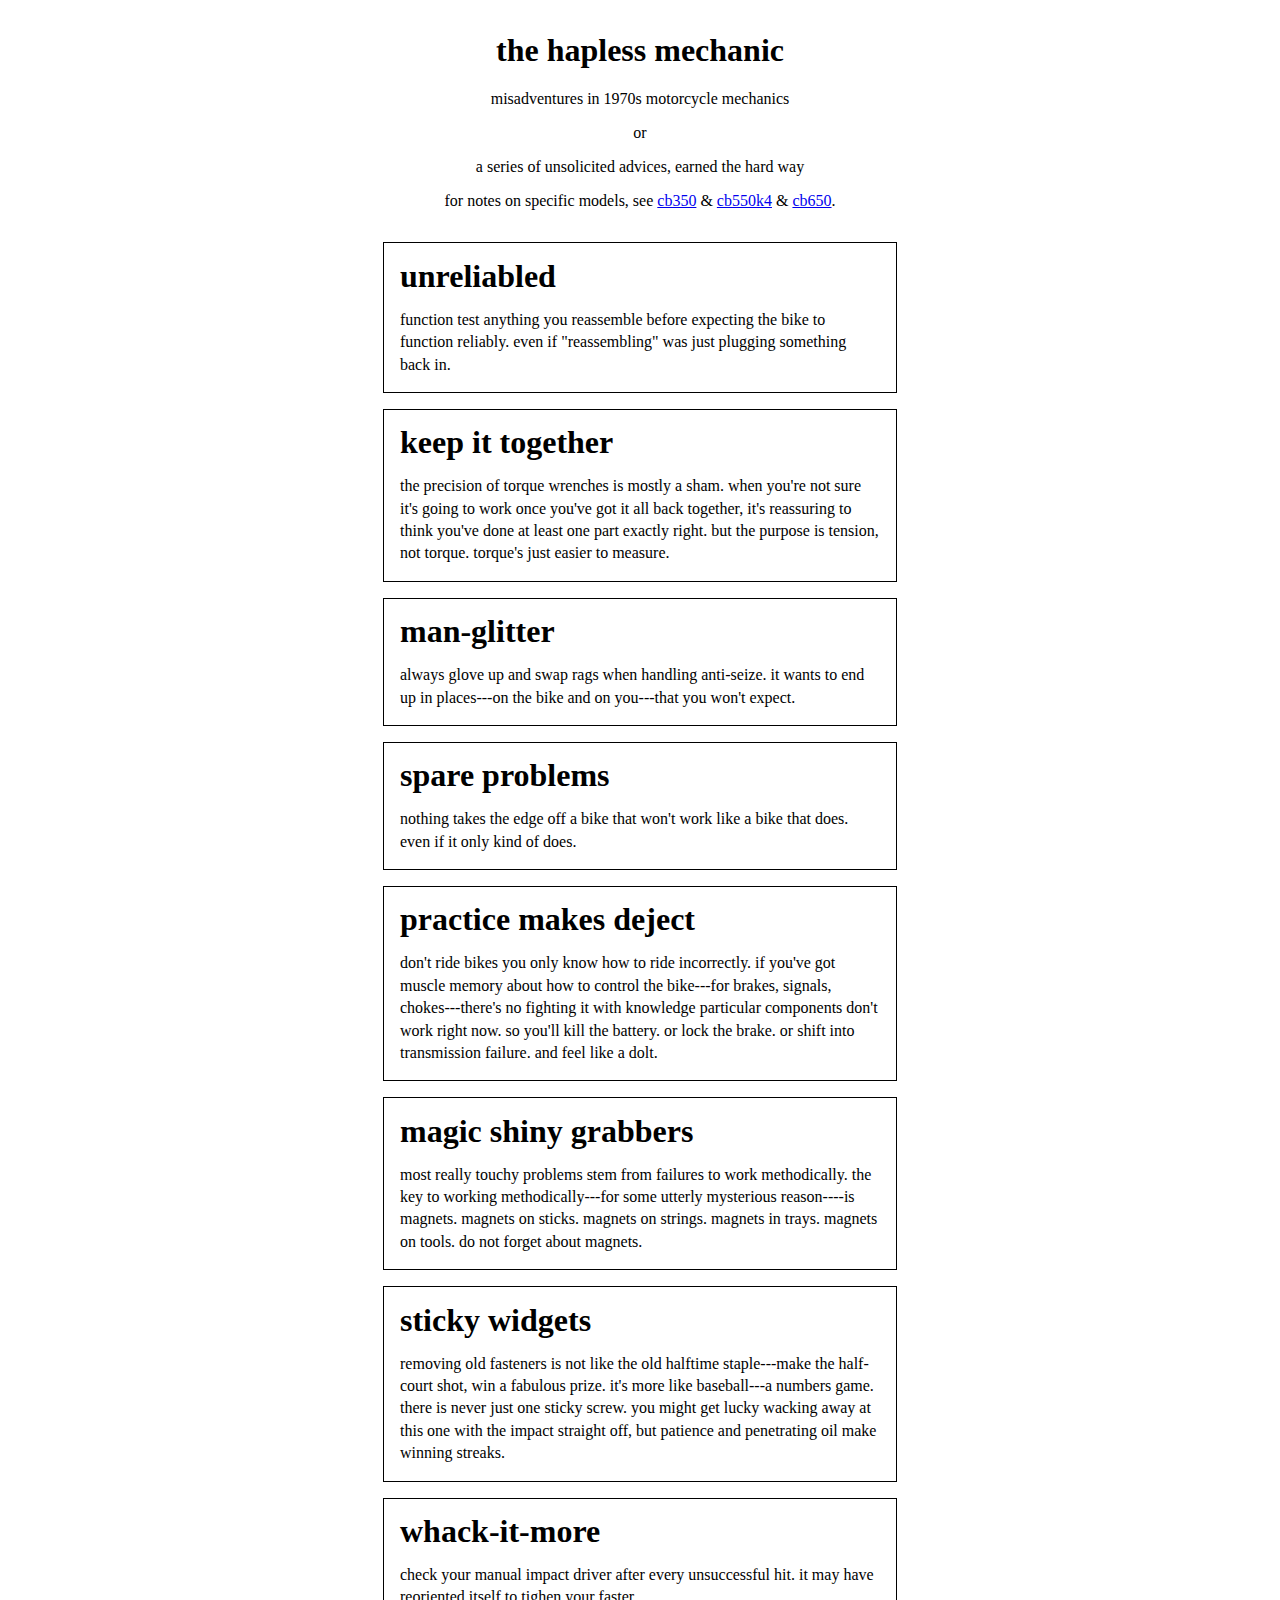
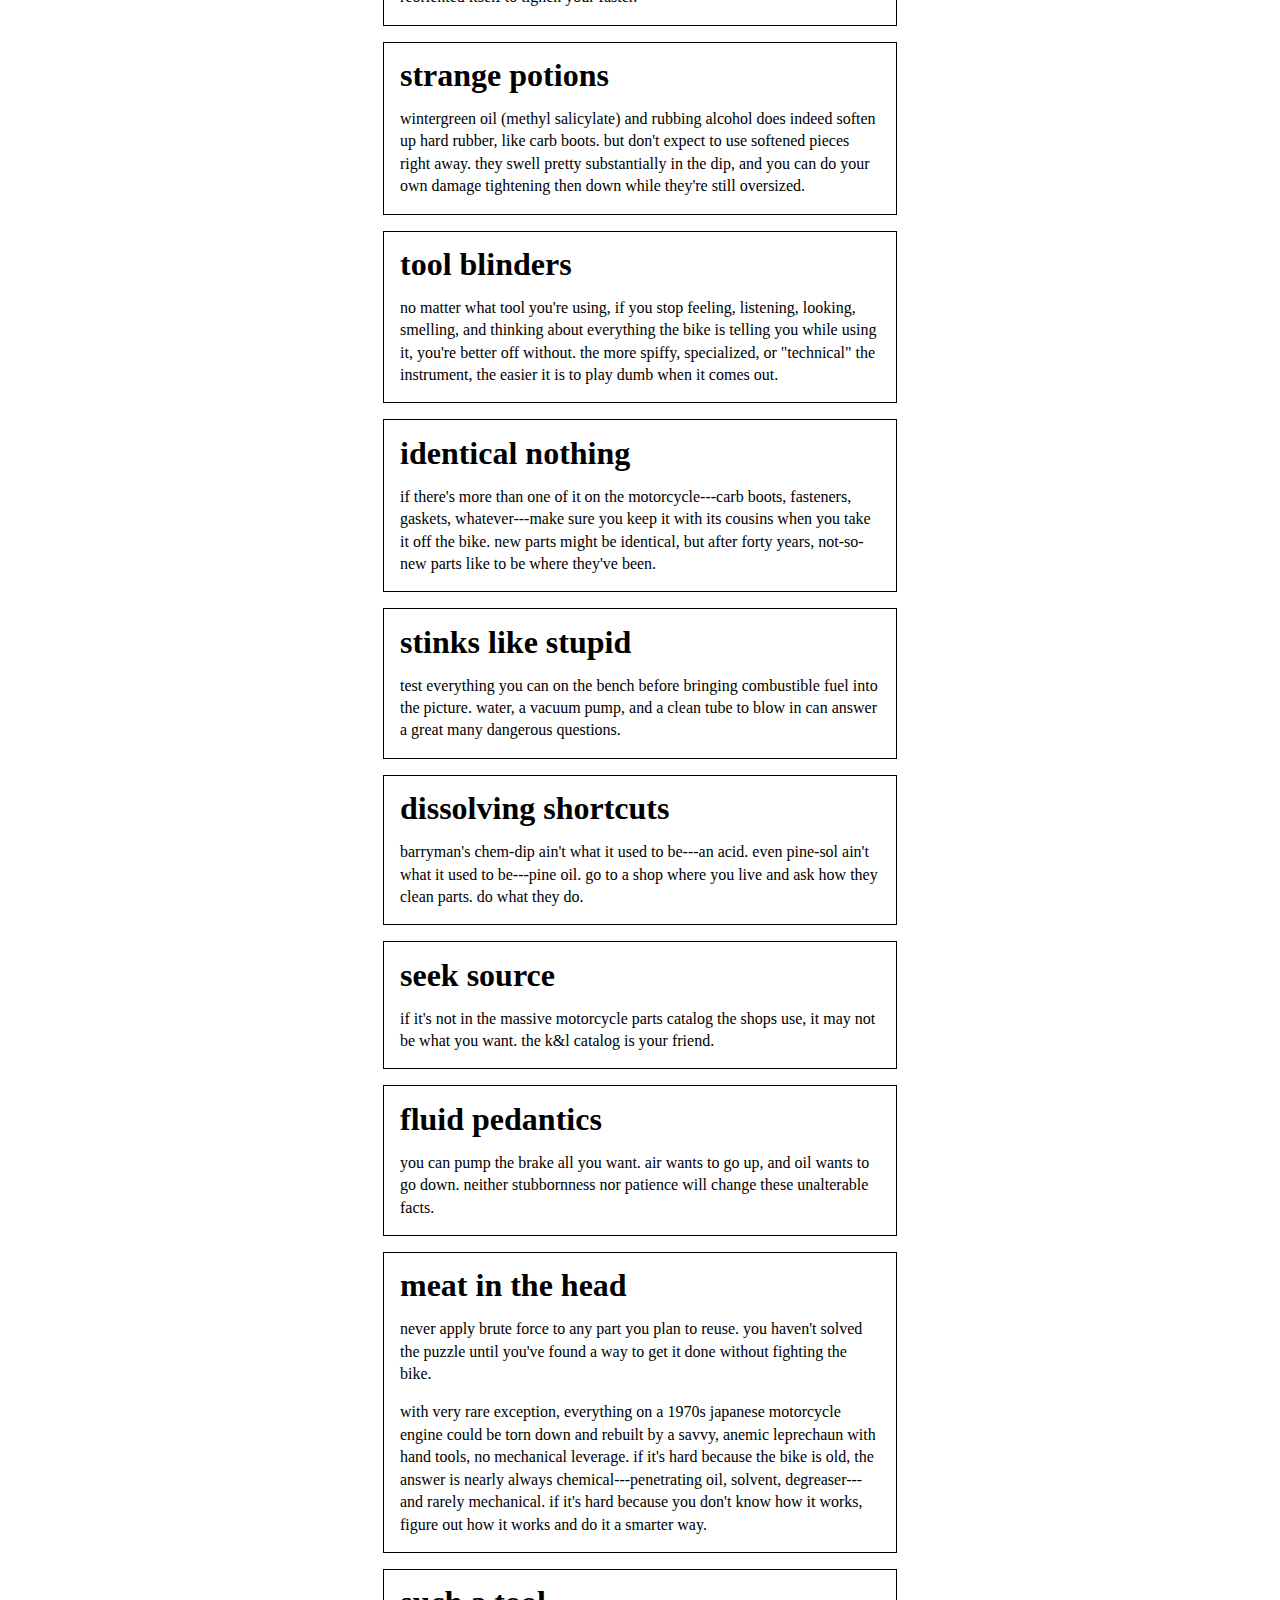
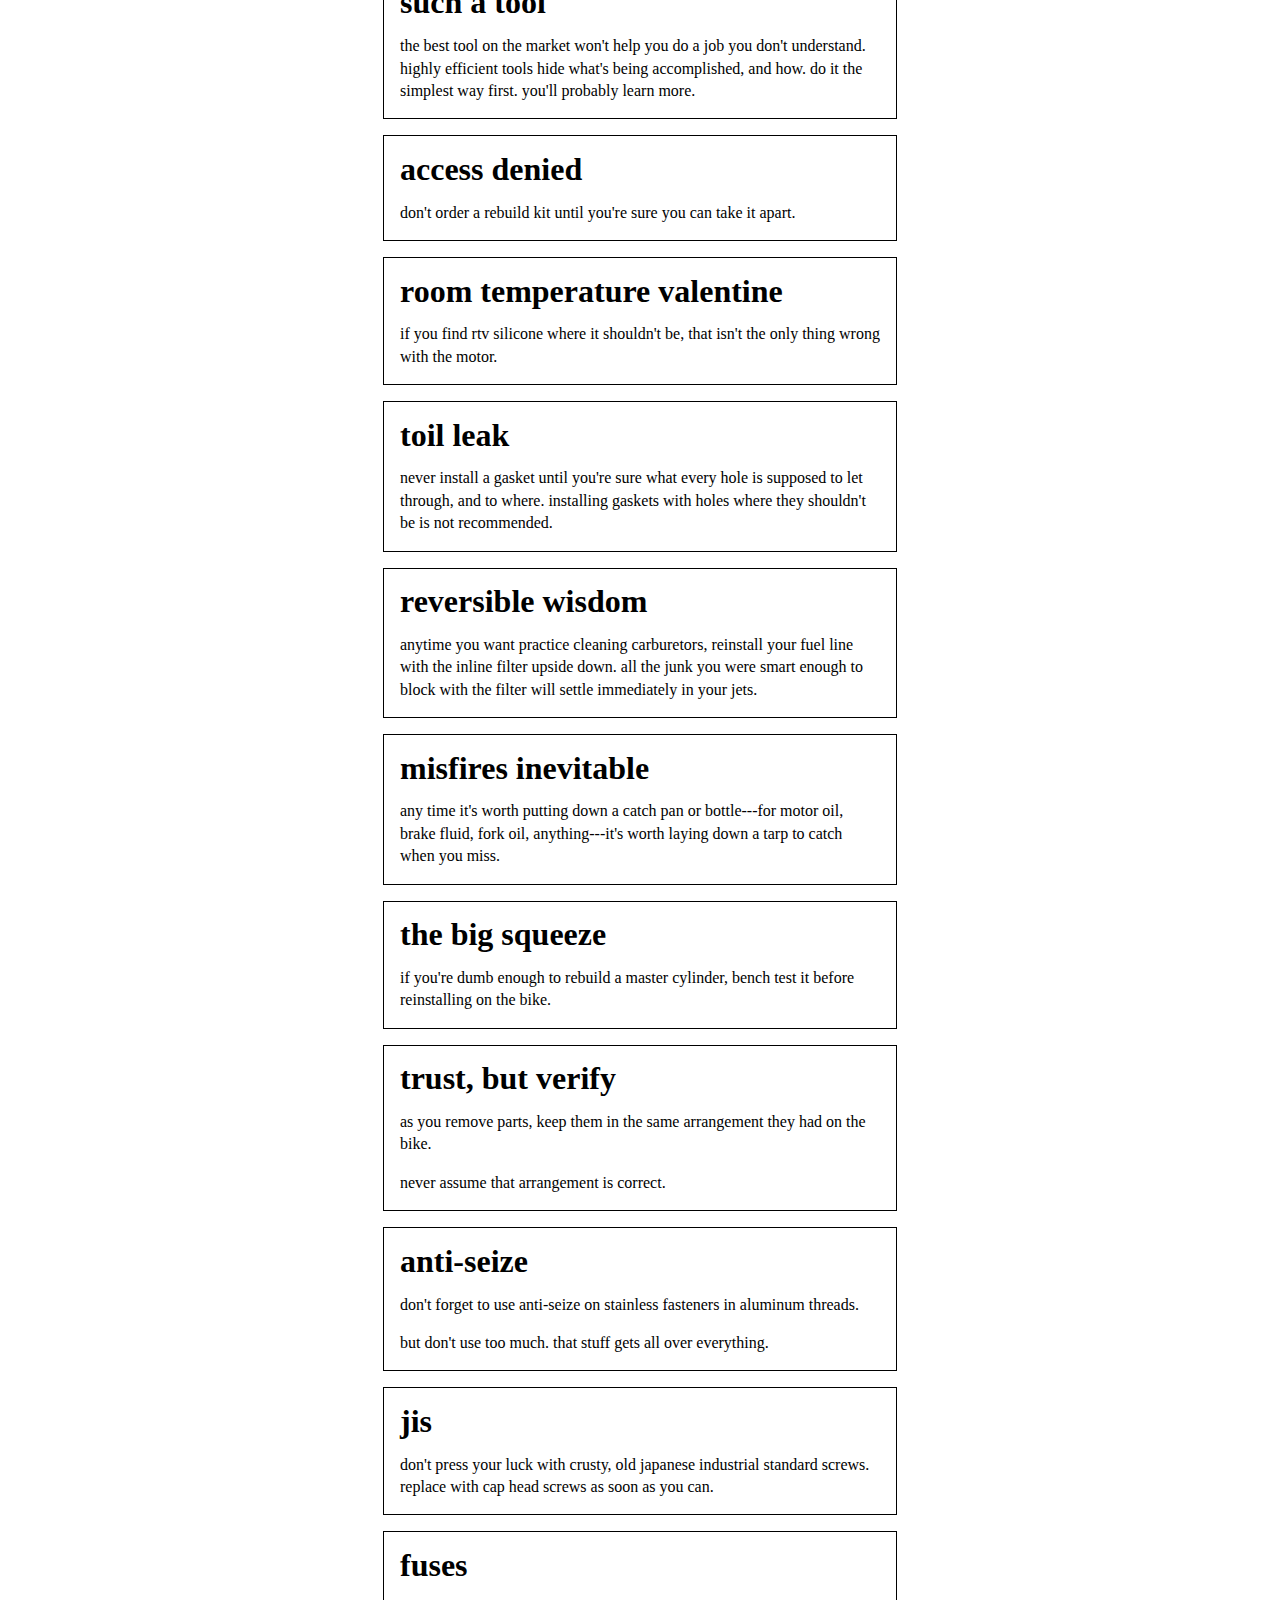
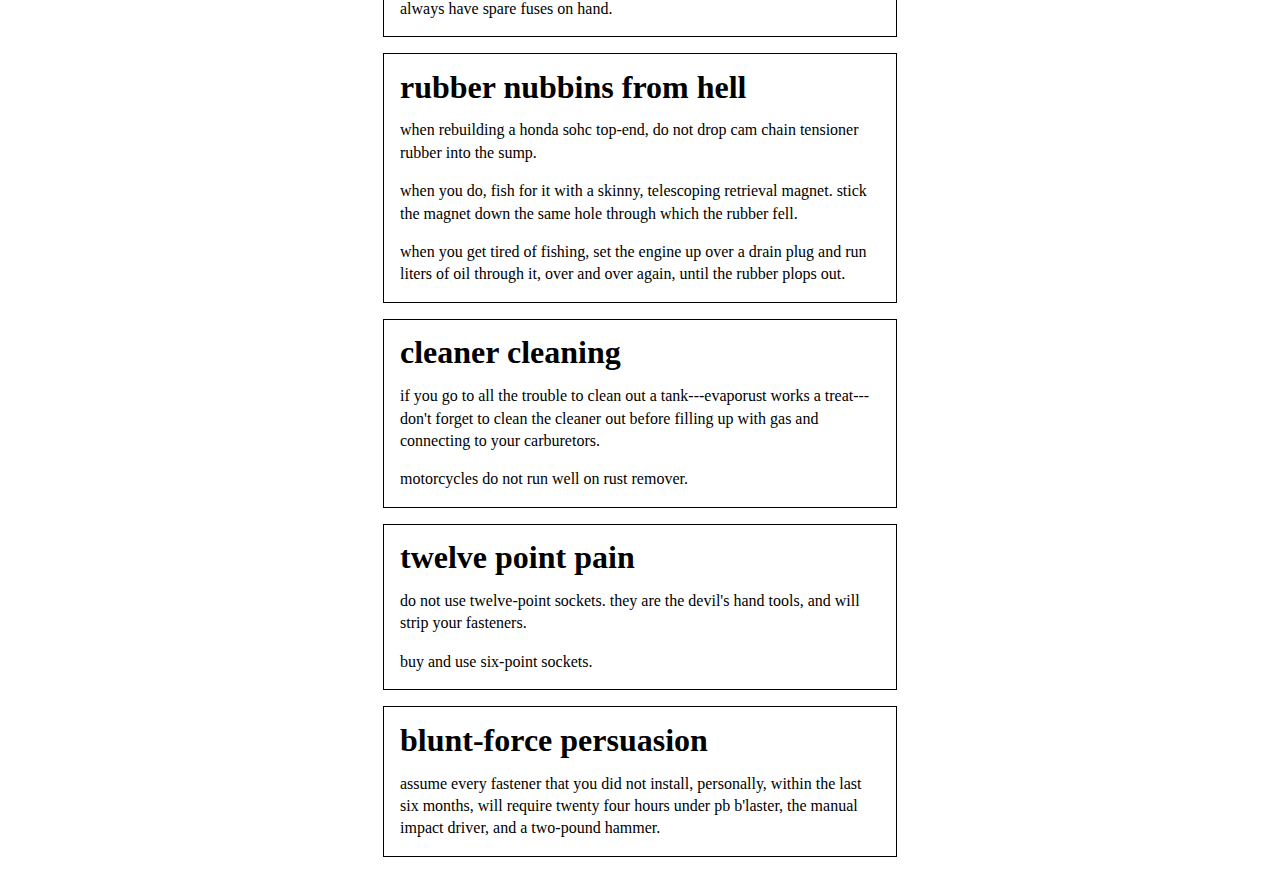
==== commit 925cca73: "" ====
--- a/index.html
+++ b/index.html
@@ -20,6 +20,15 @@
       </p>
     </header>
 
+    <article id=number-31>
+      <h1>Unreliabled</h1>
+      <p>
+        Function test anything you reassemble before expecting the
+        bike to function reliably.  Even if "reassembling" was just
+        plugging something back in.
+      </p>
+    </article>
+
     <article id=number-30>
       <h1>Keep it Together</h1>
       <p>
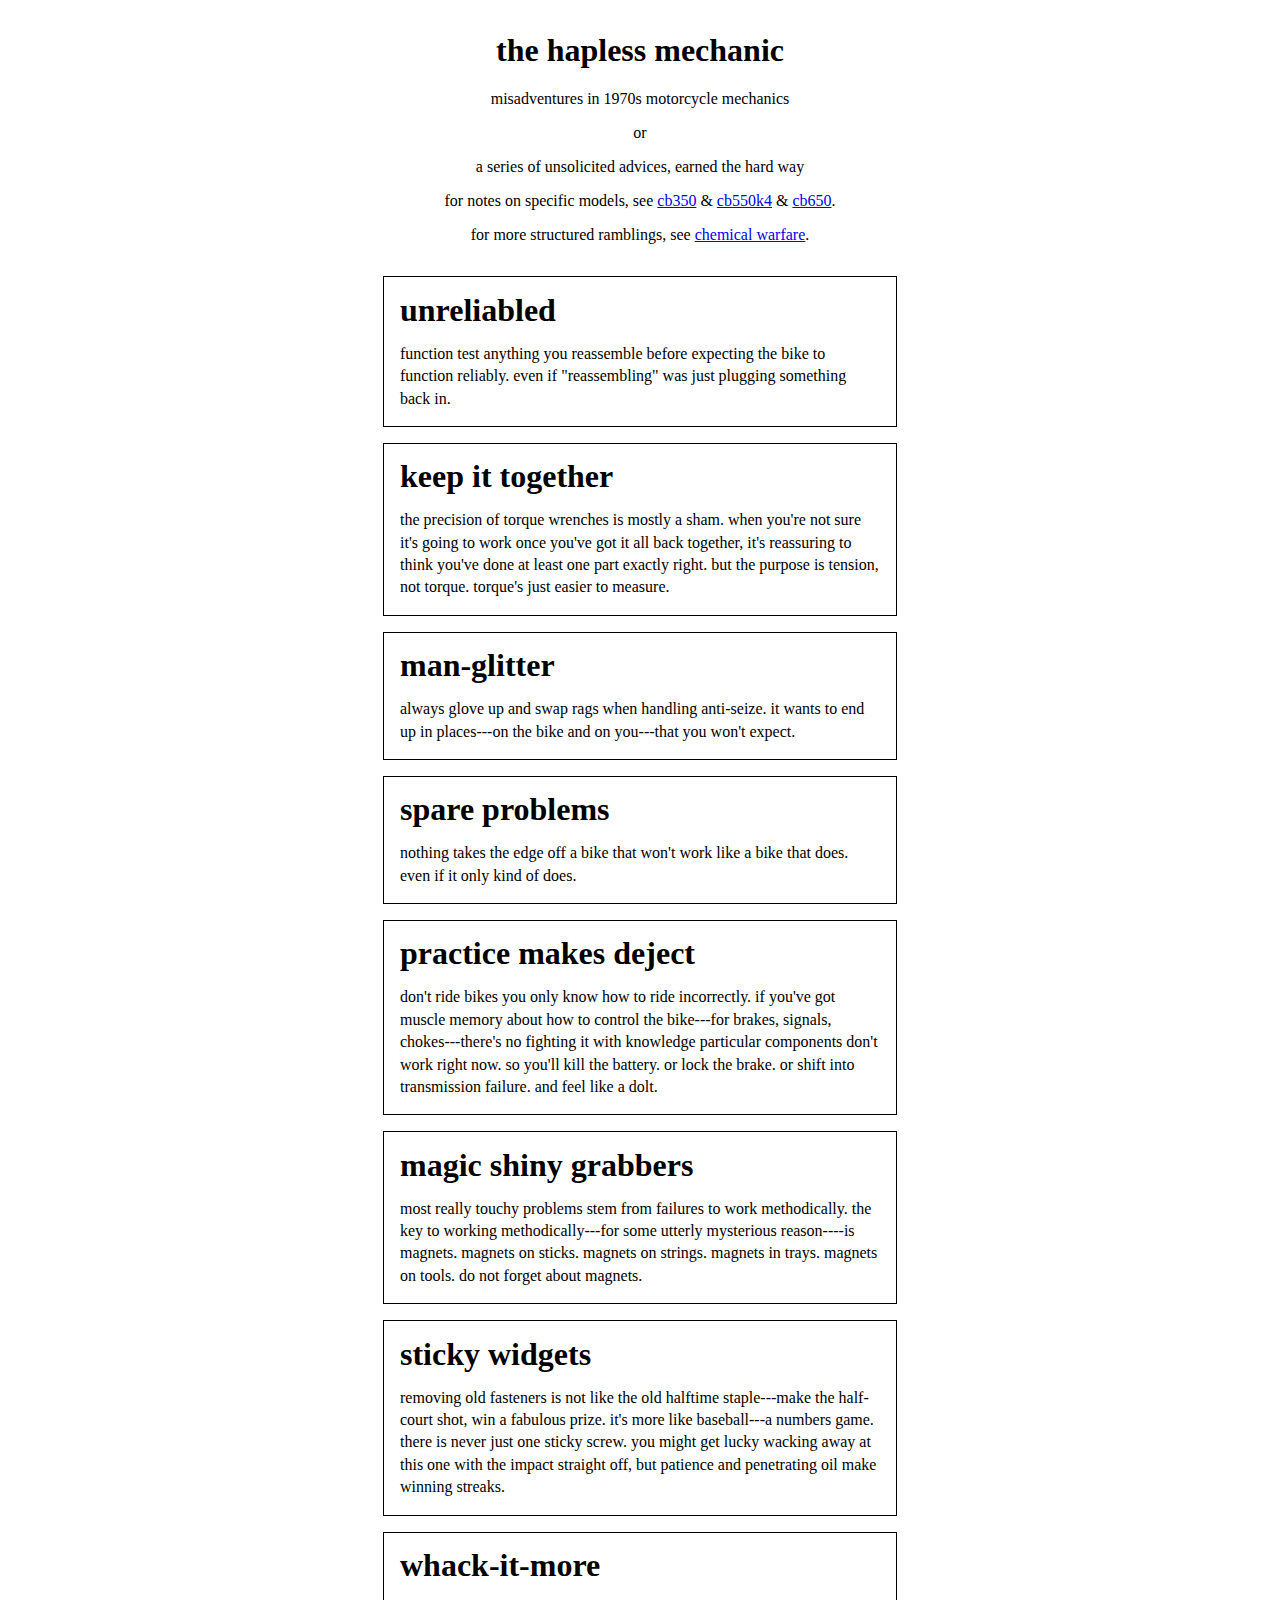
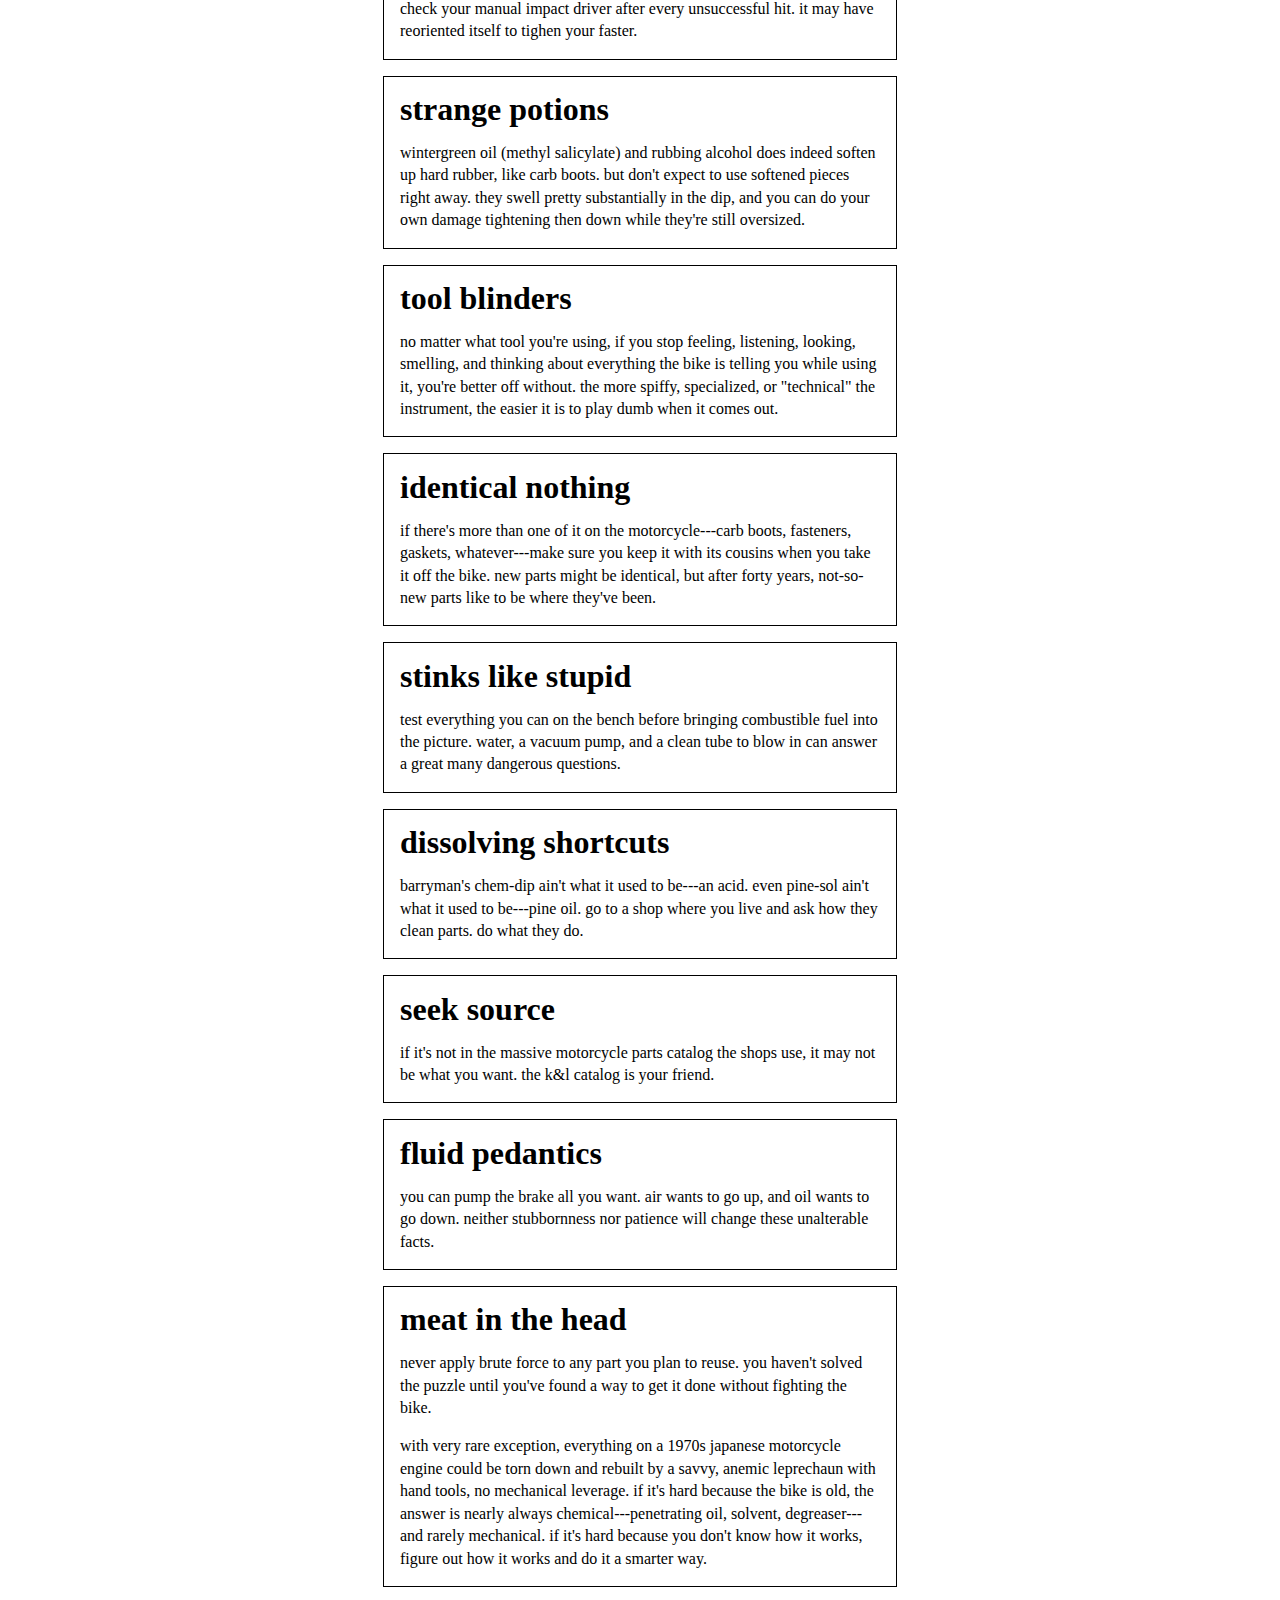
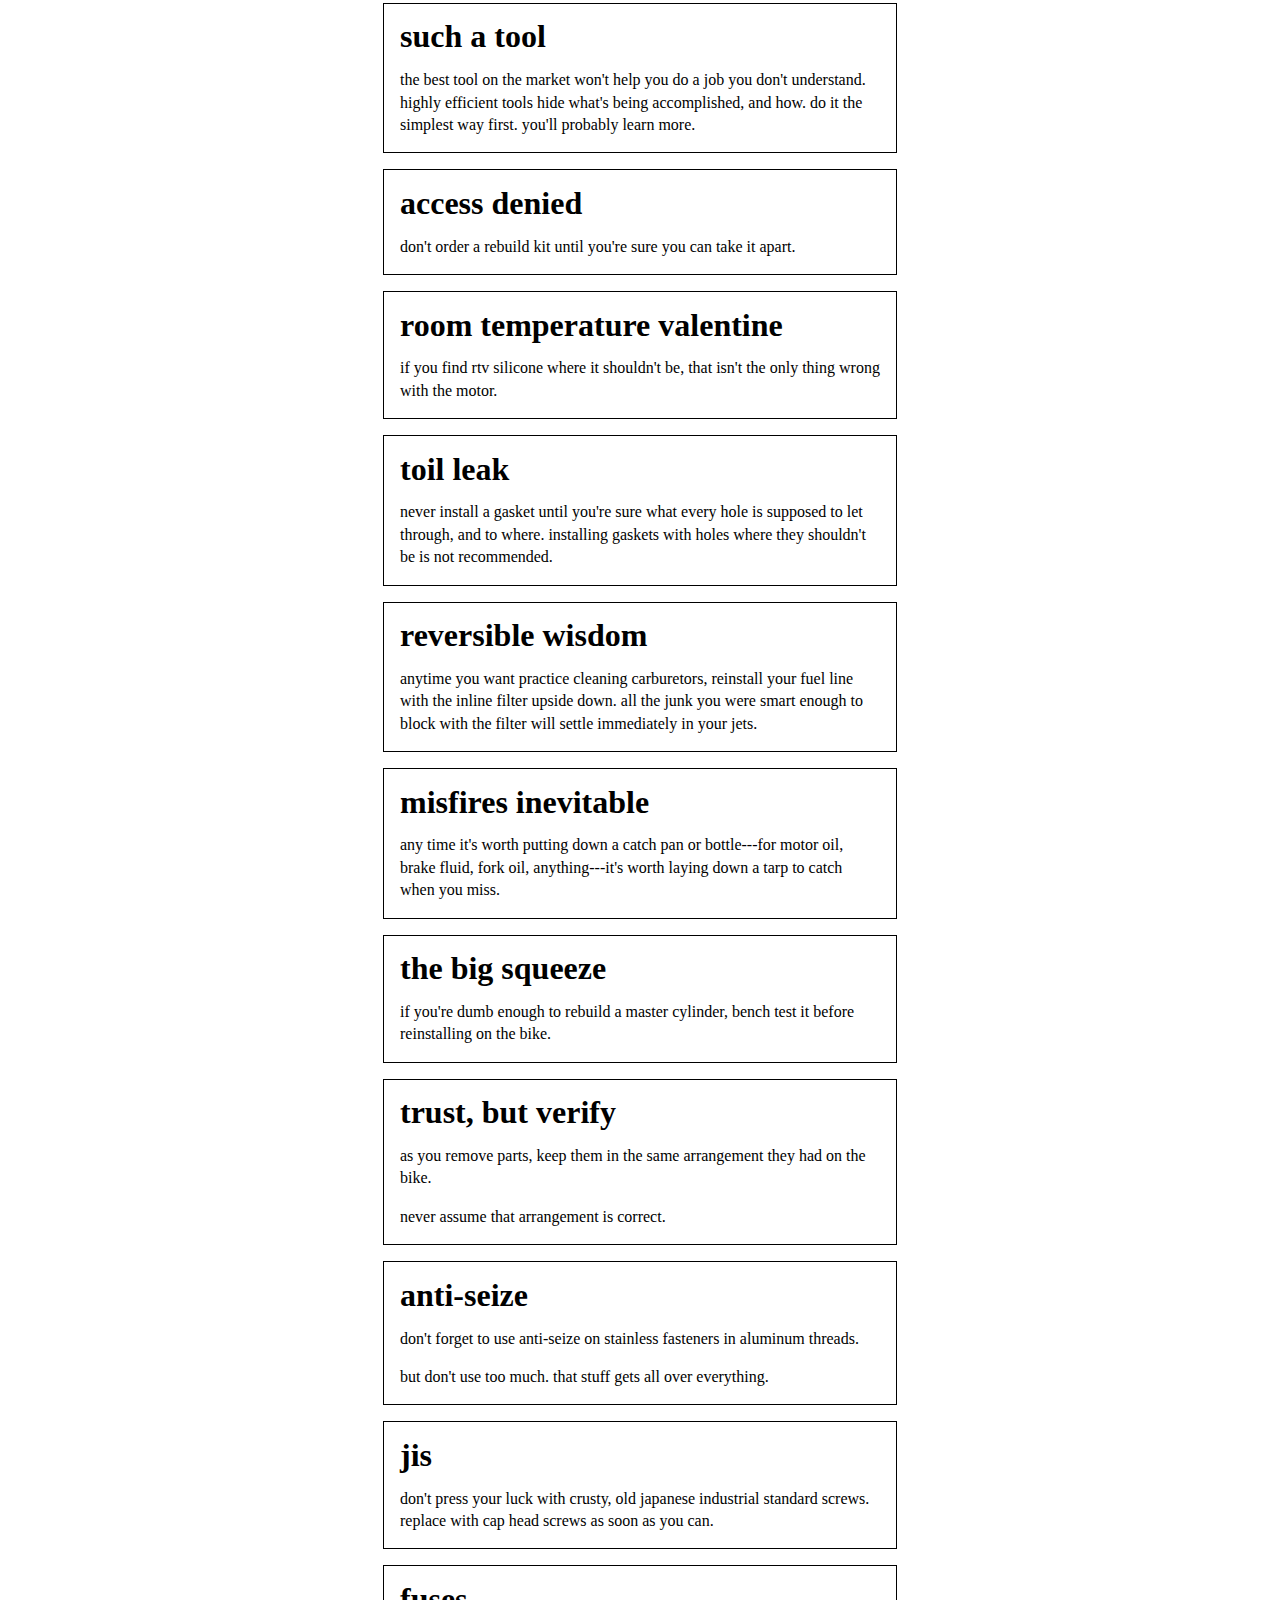
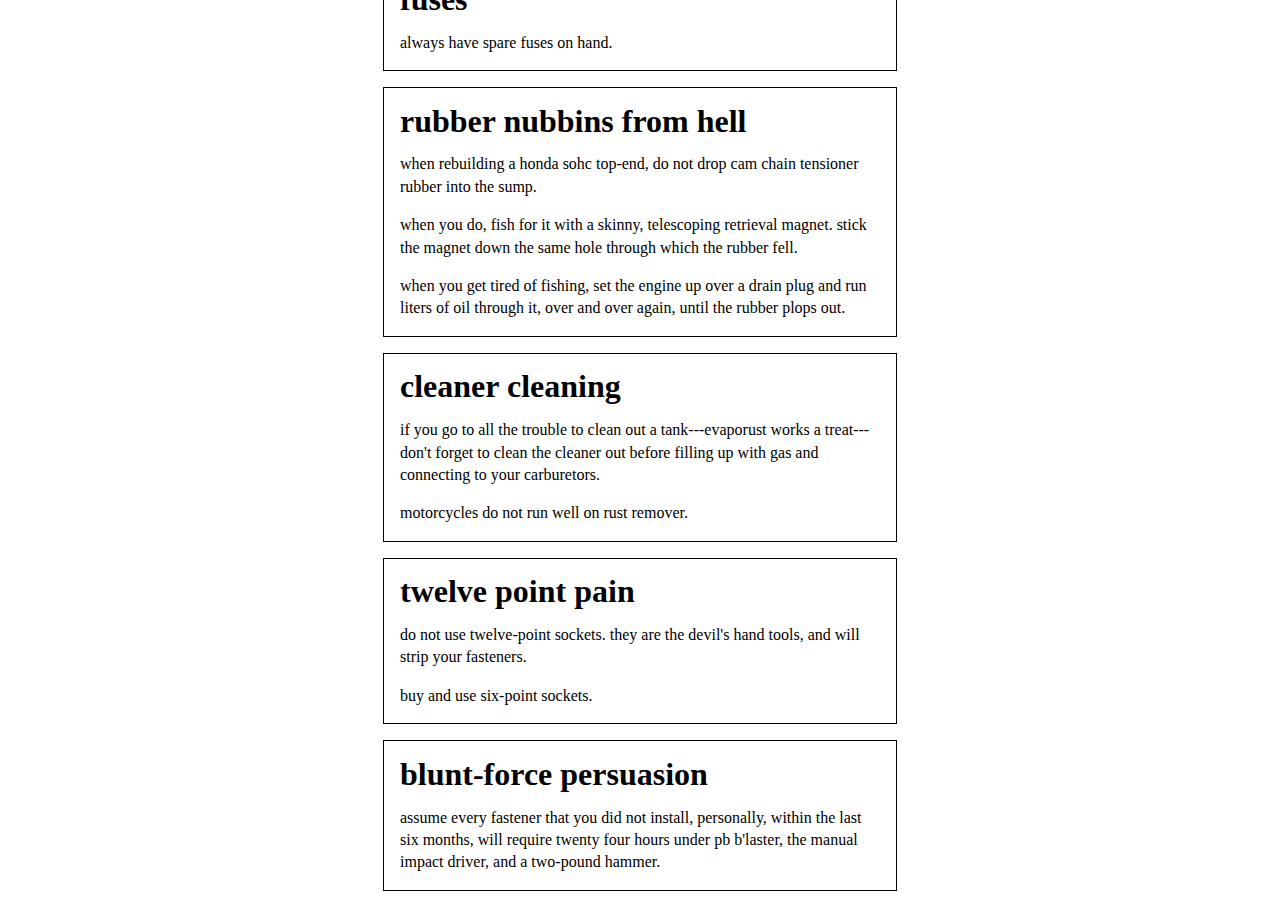
==== commit 7e035be3: "WIP" ====
--- a/index.html
+++ b/index.html
@@ -18,6 +18,10 @@
         <a href="cb550.html">CB550K4</a> &amp;
         <a href="cb650.html">CB650</a>.
       </p>
+      <p>
+        For more structured ramblings, see
+        <a href="chemical-warfare.html">chemical warfare</a>.
+      </p>
     </header>
 
     <article id=number-31>
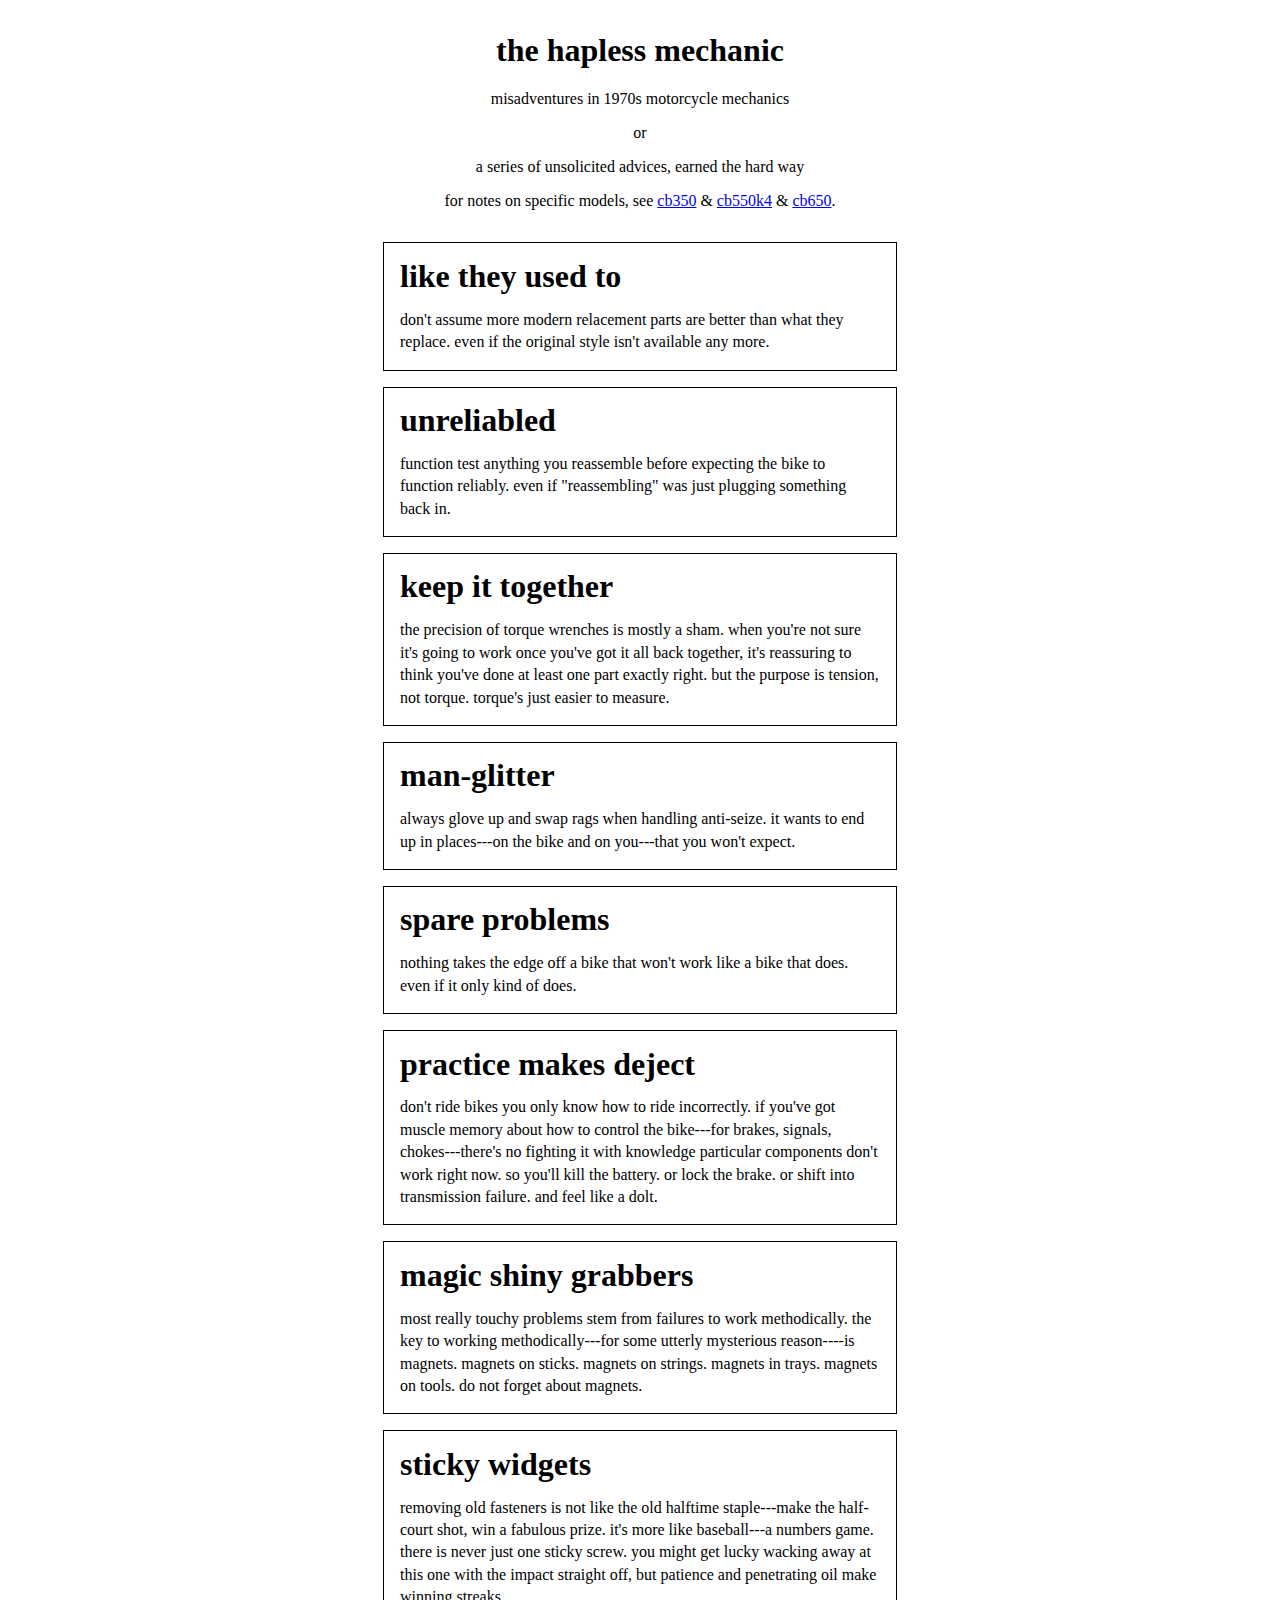
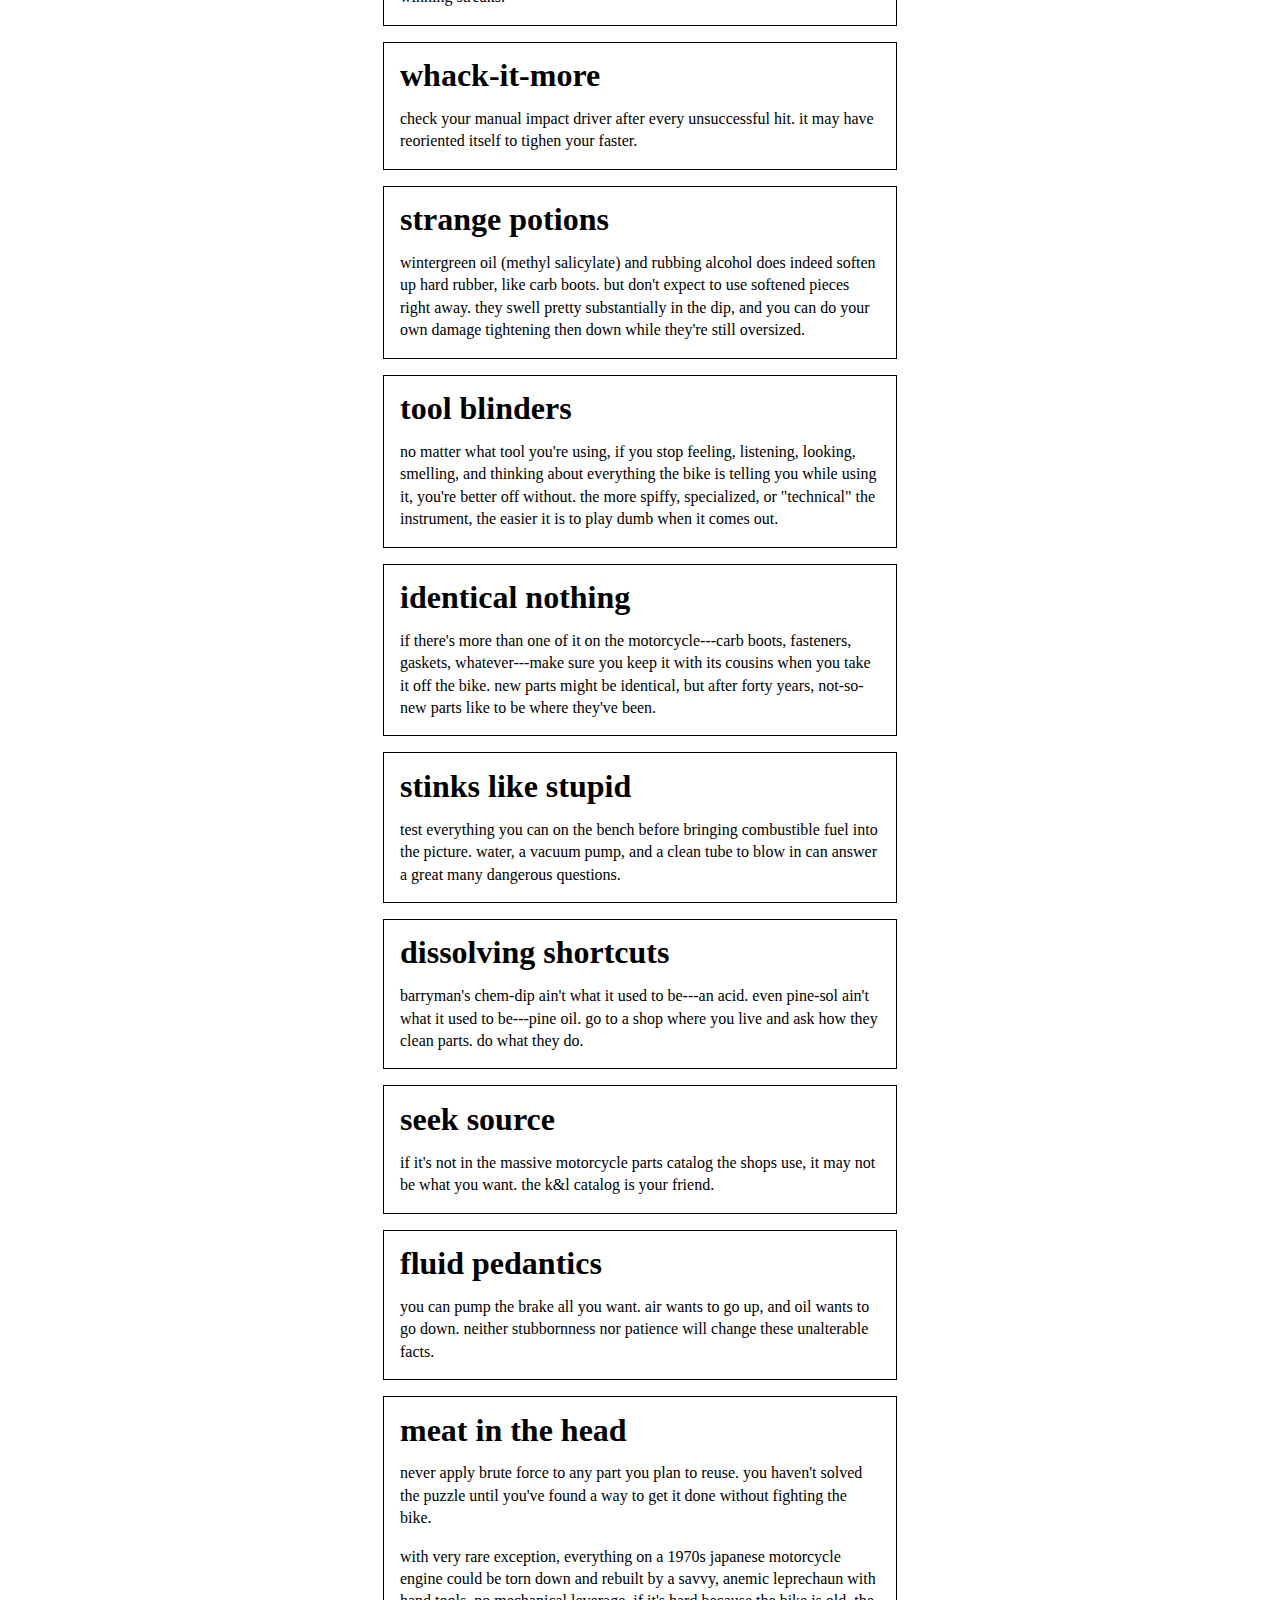
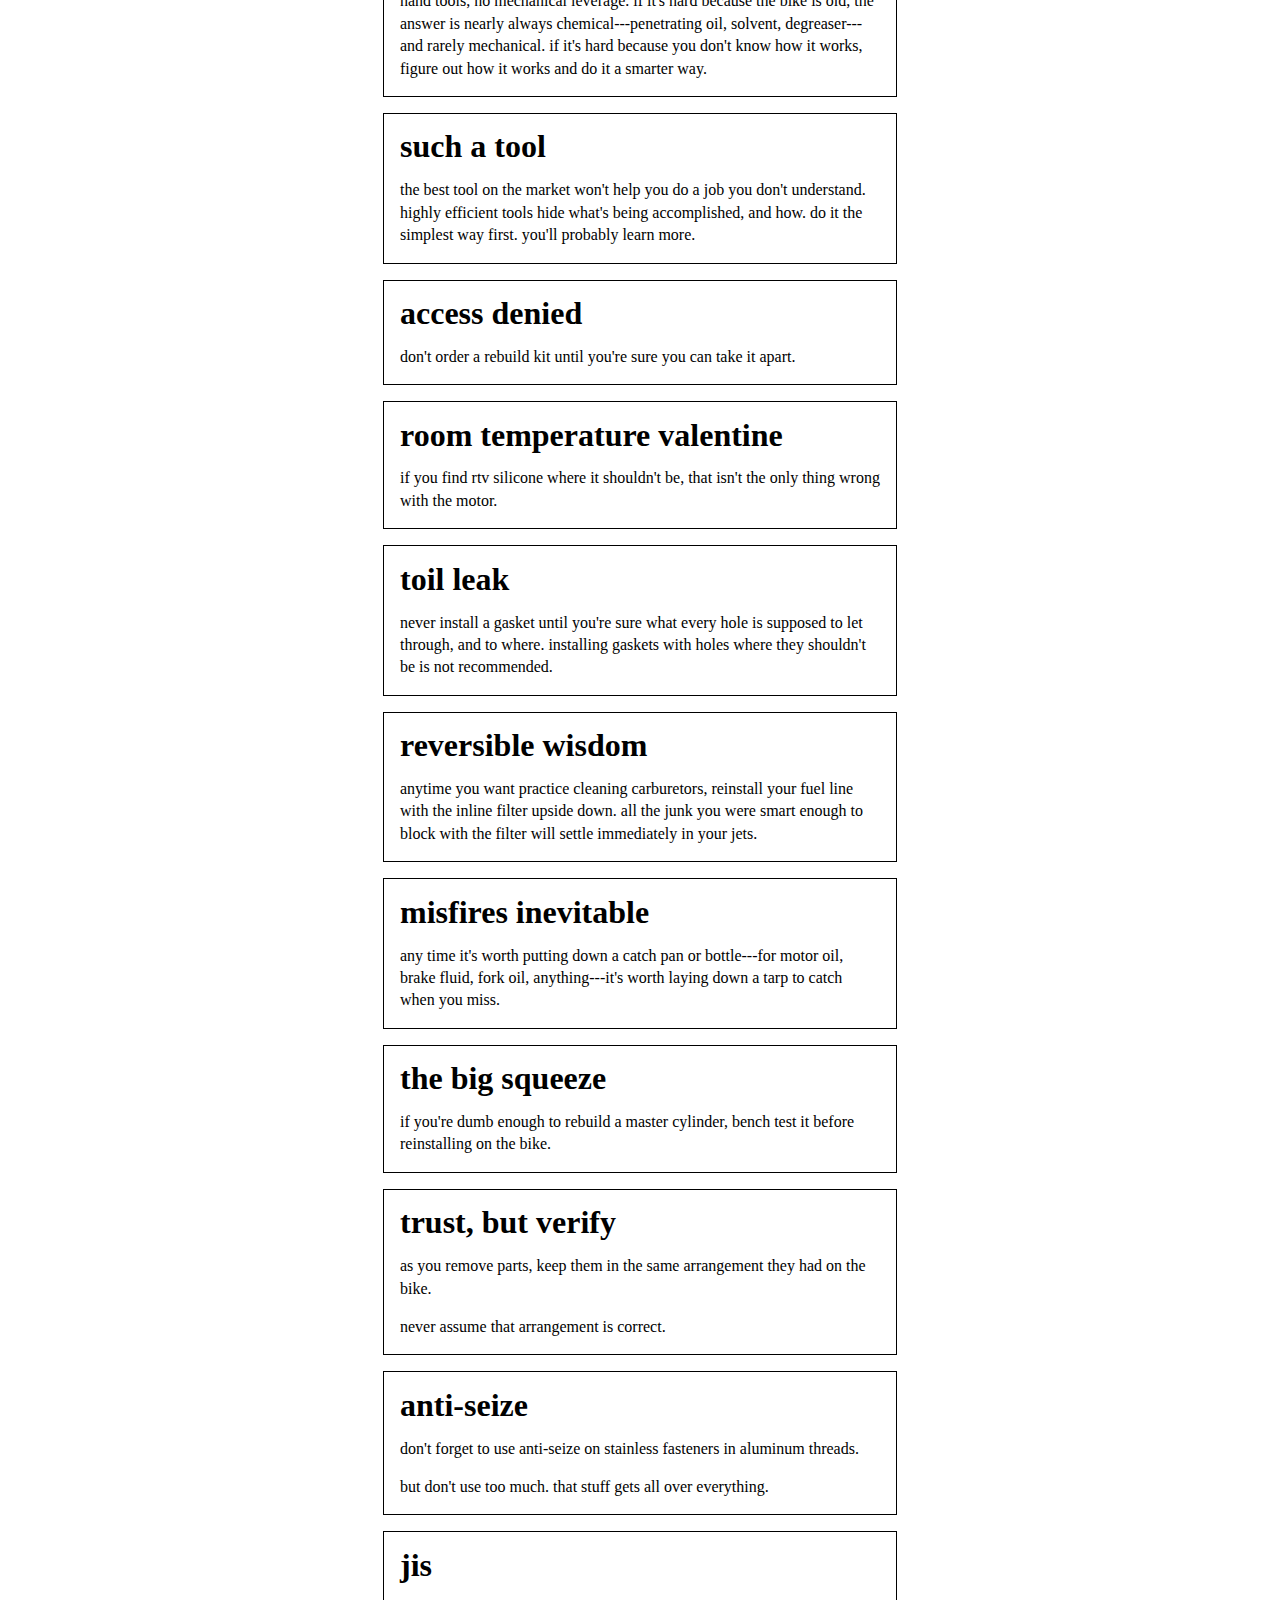
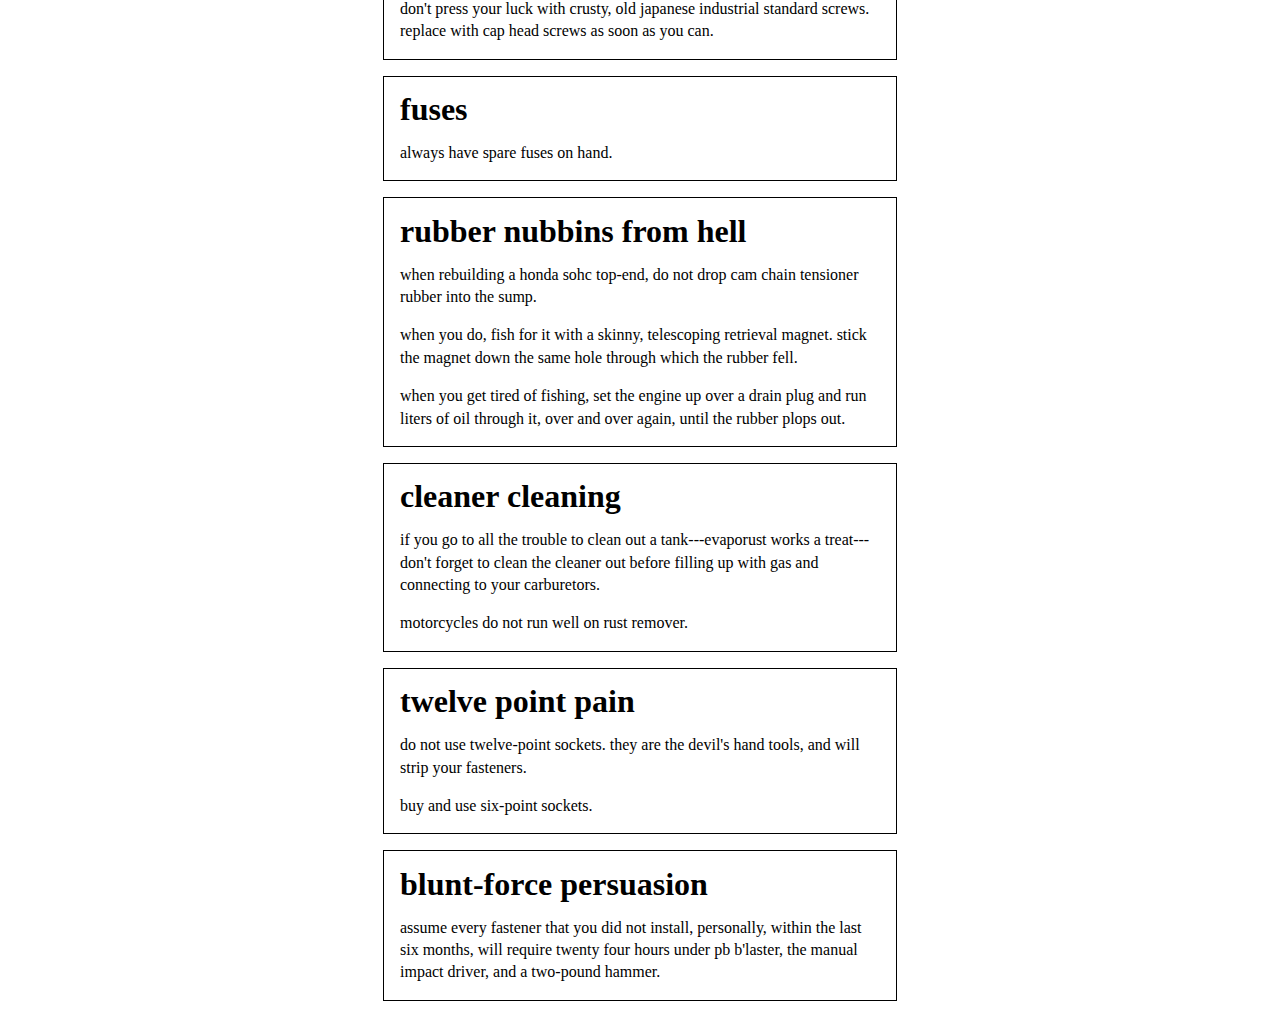
==== commit bf04dd98: "" ====
--- a/index.html
+++ b/index.html
@@ -18,11 +18,16 @@
         <a href="cb550.html">CB550K4</a> &amp;
         <a href="cb650.html">CB650</a>.
       </p>
-      <p>
-        For more structured ramblings, see
-        <a href="chemical-warfare.html">chemical warfare</a>.
-      </p>
     </header>
+
+    <article id=number-32>
+      <h1>Like they Used To</h1>
+      <p>
+        Don't assume more modern relacement parts are better than
+        what they replace.  Even if the original style isn't available
+        any more.
+      </p>
+    </article>
 
     <article id=number-31>
       <h1>Unreliabled</h1>
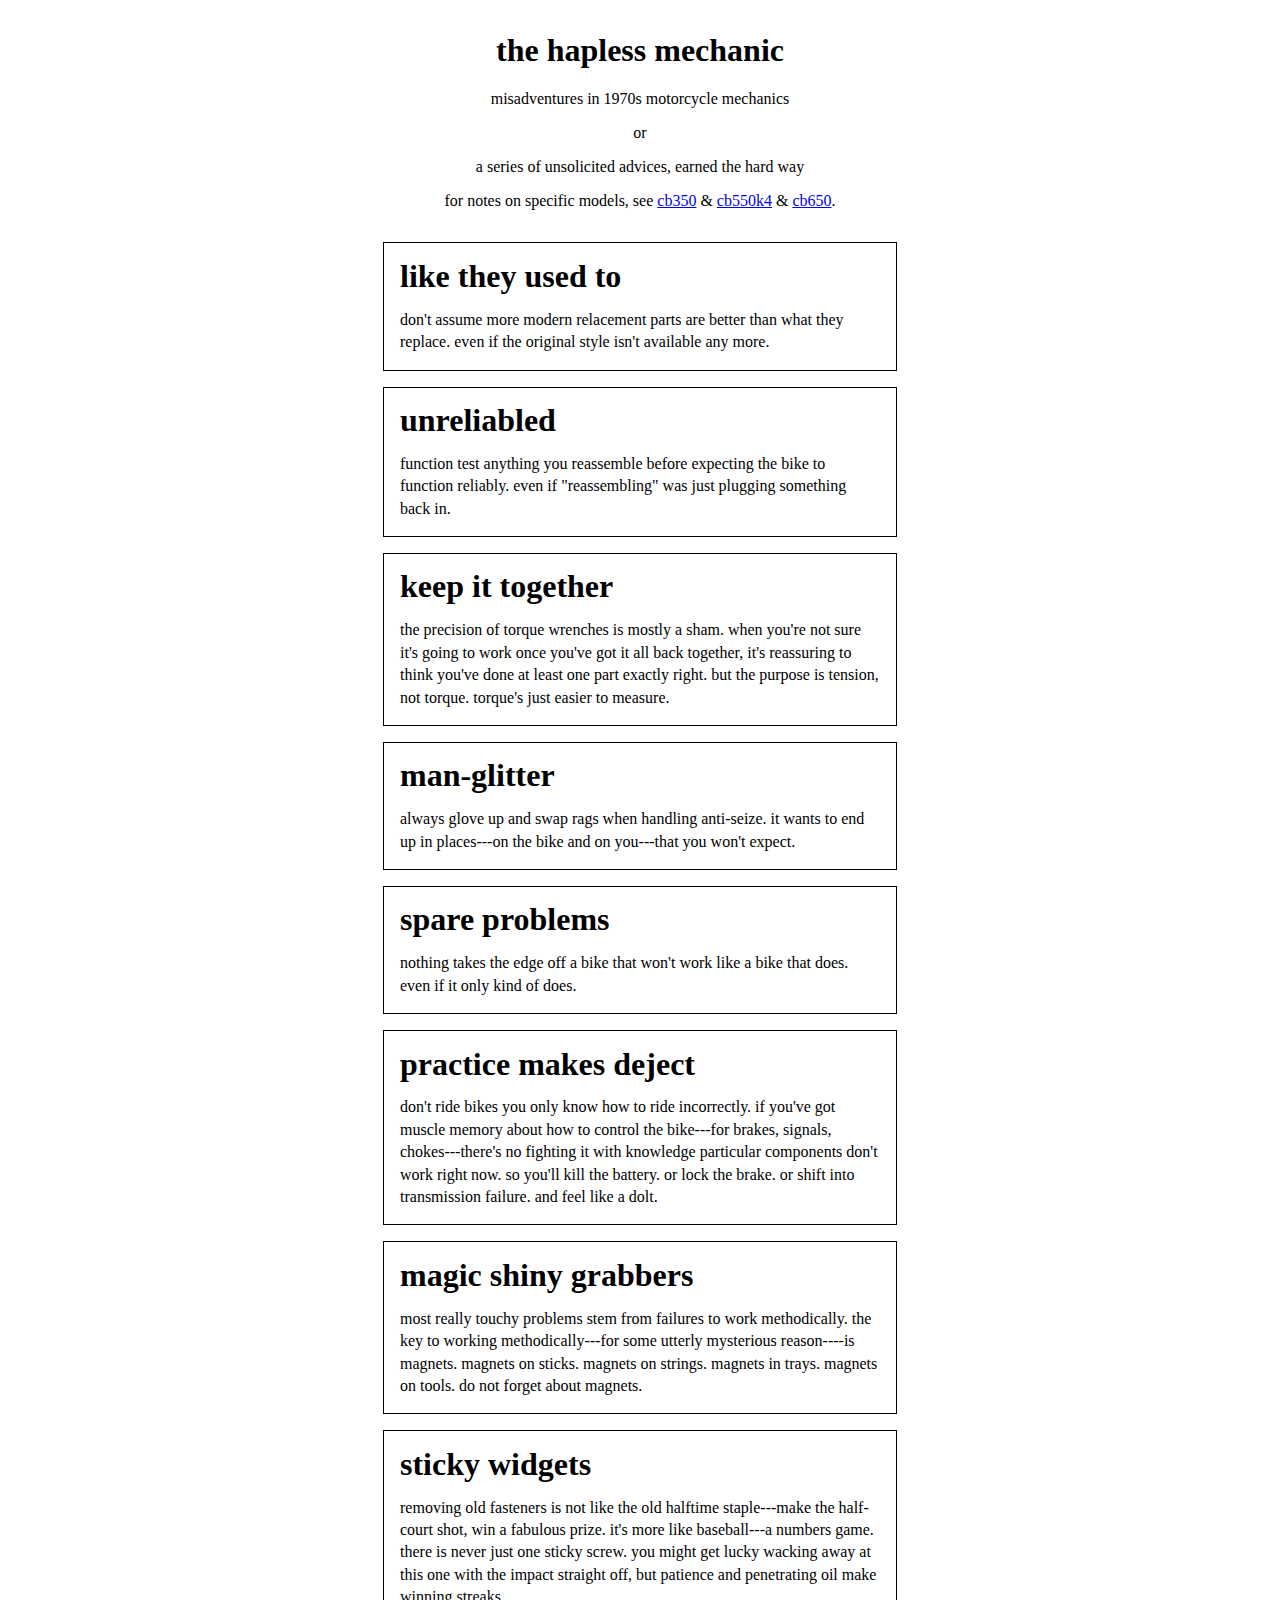
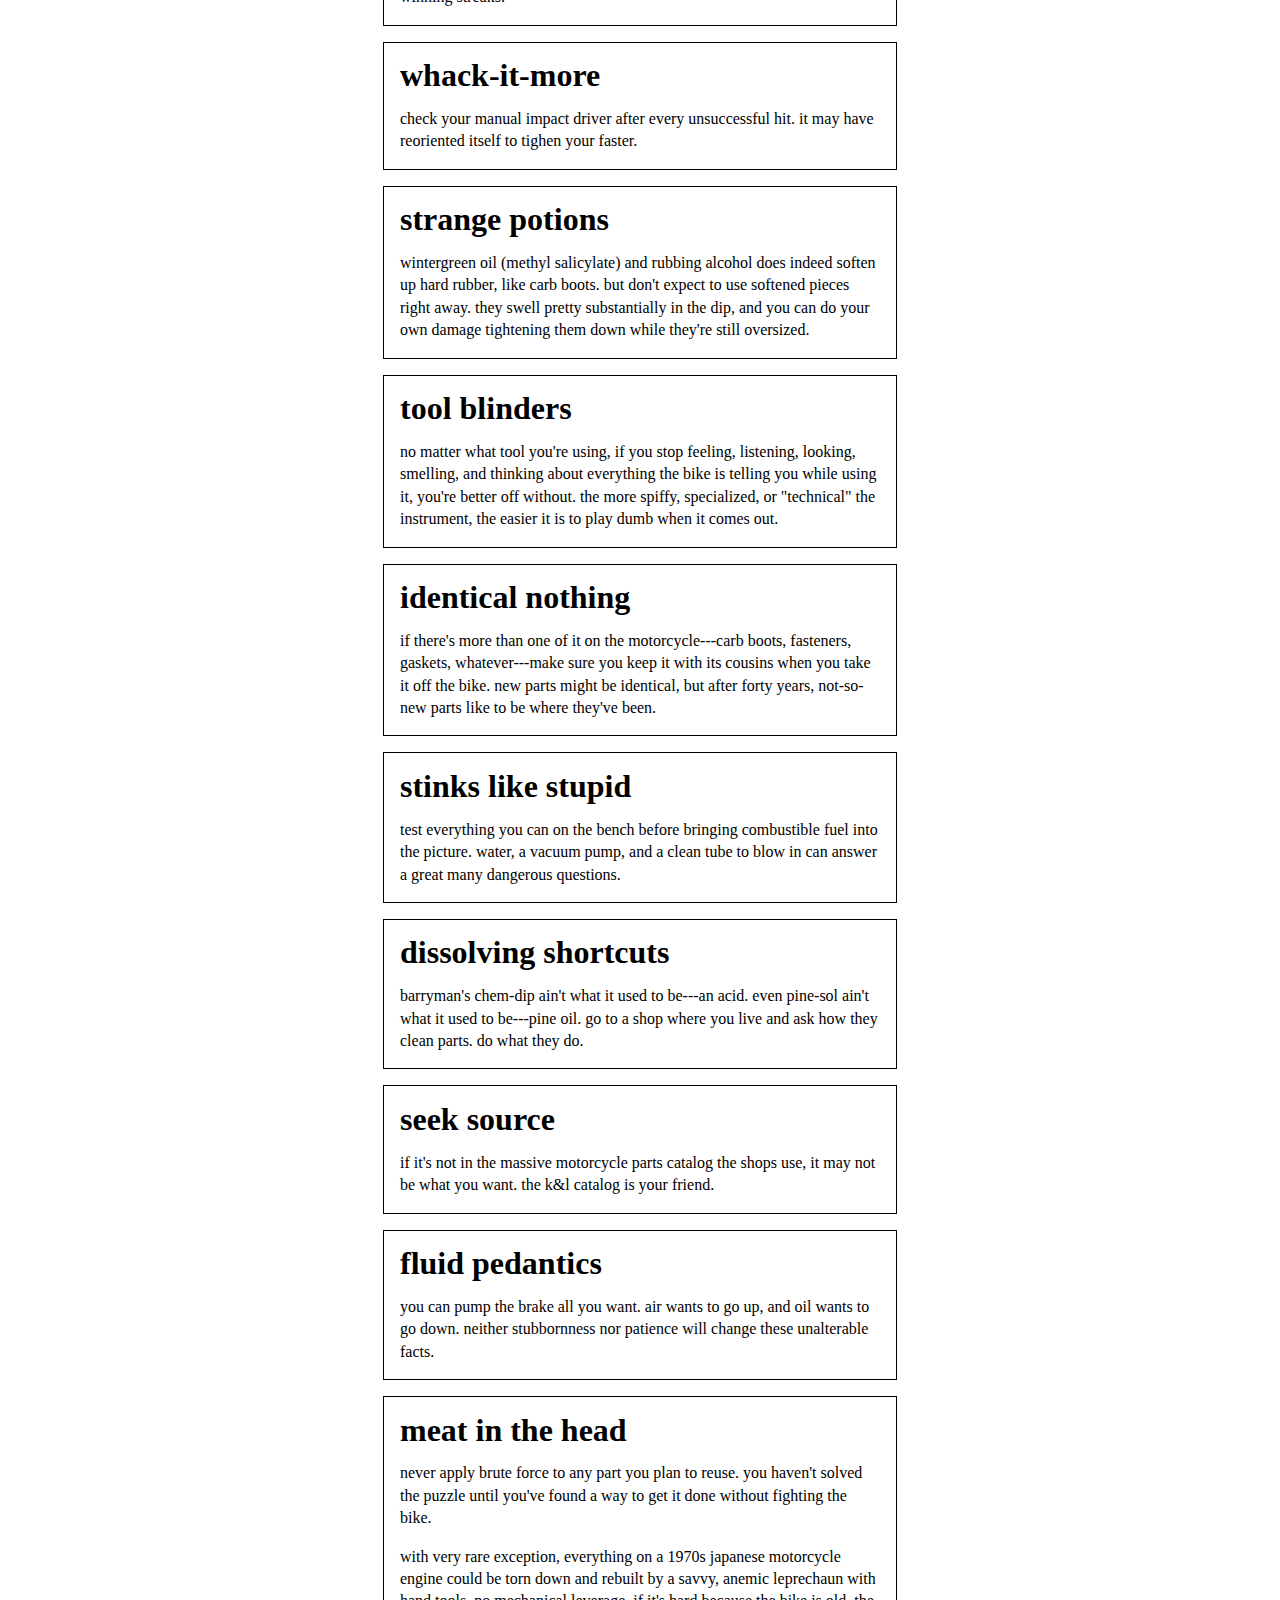
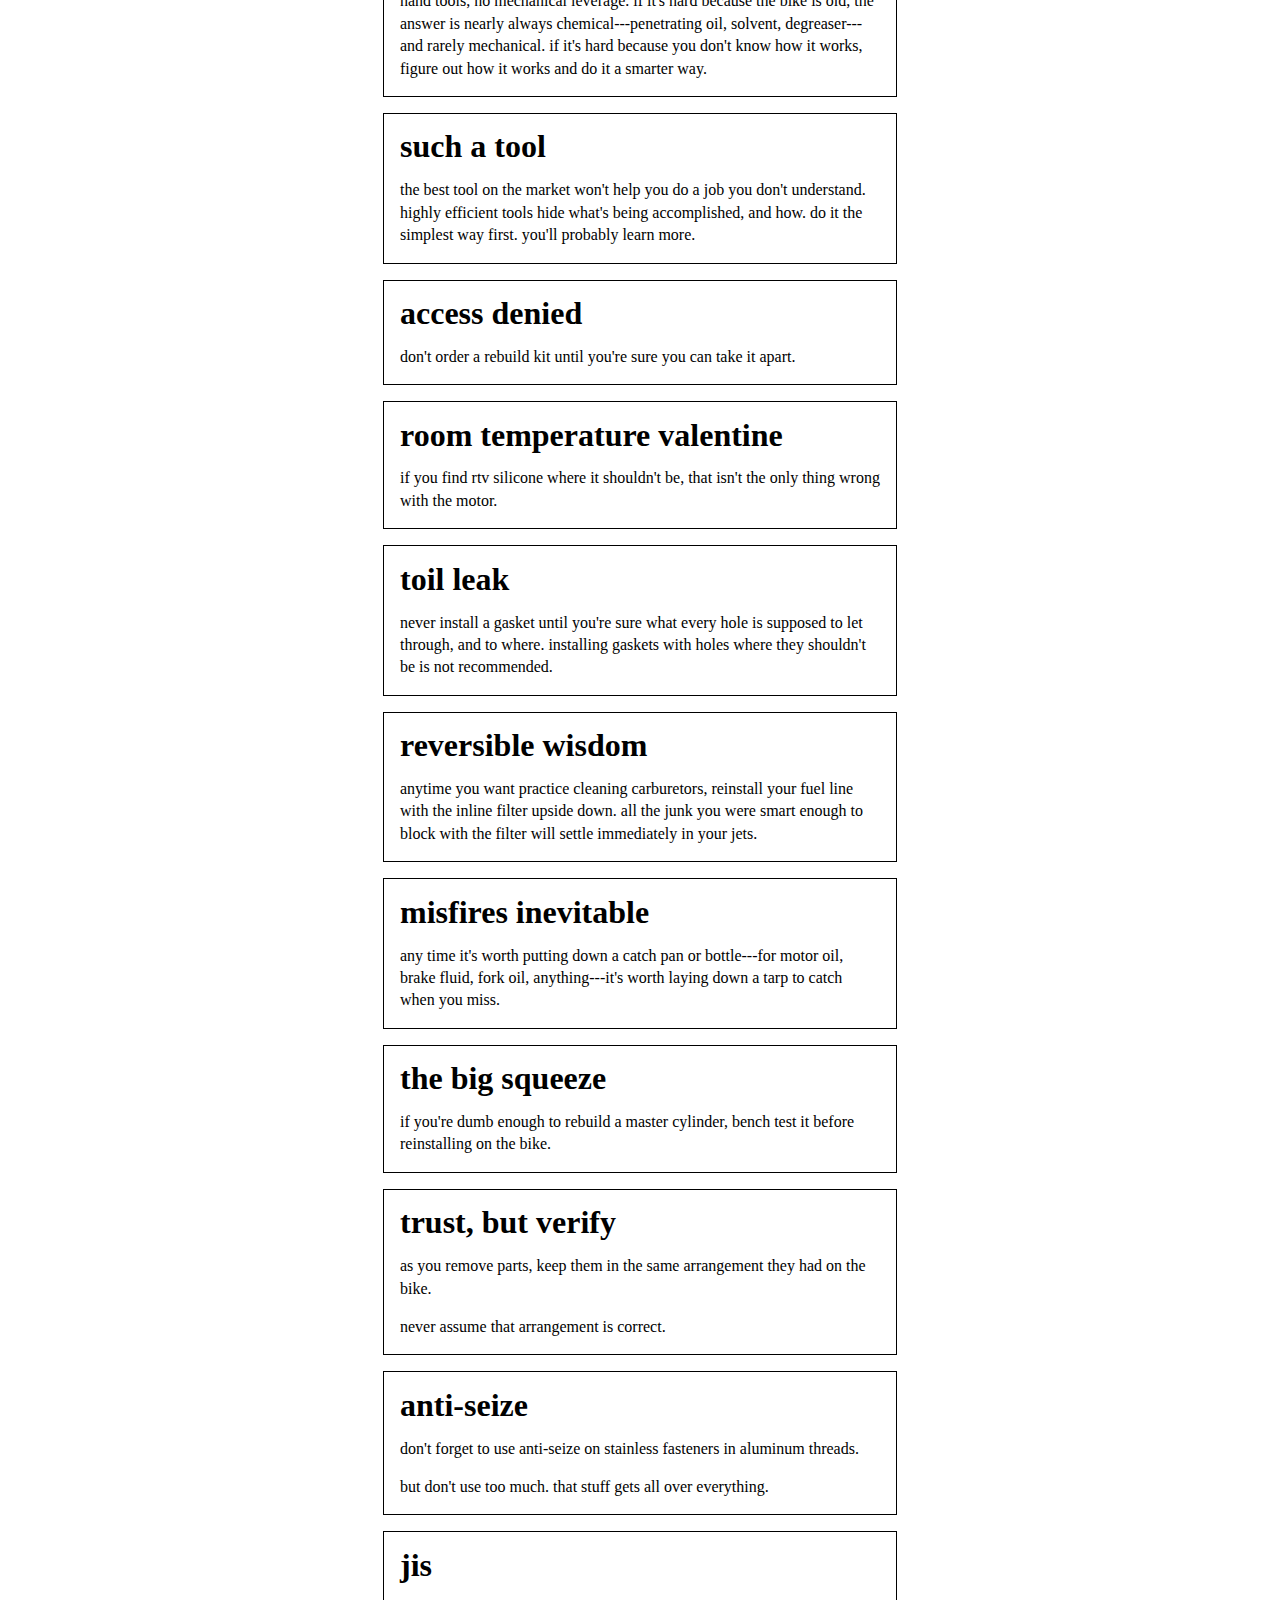
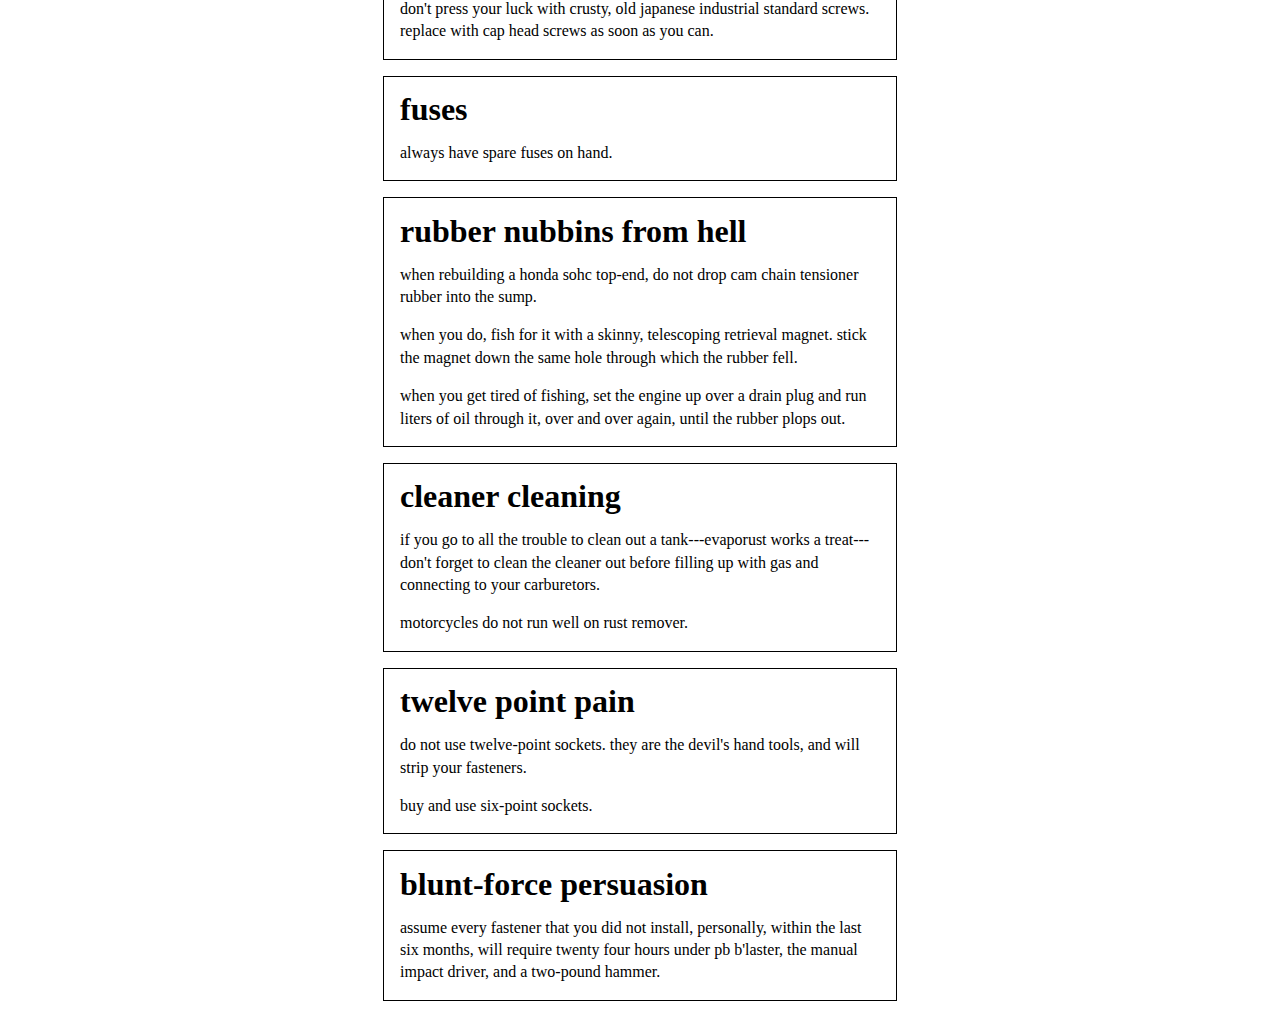
==== commit 0168cf99: "" ====
--- a/index.html
+++ b/index.html
@@ -116,7 +116,7 @@
         indeed soften up hard rubber, like carb boots.  But don't
         expect to use softened pieces right away.  They swell pretty
         substantially in the dip, and you can do your own damage
-        tightening then down while they're still oversized.
+        tightening them down while they're still oversized.
       </p>
     </article>
 
